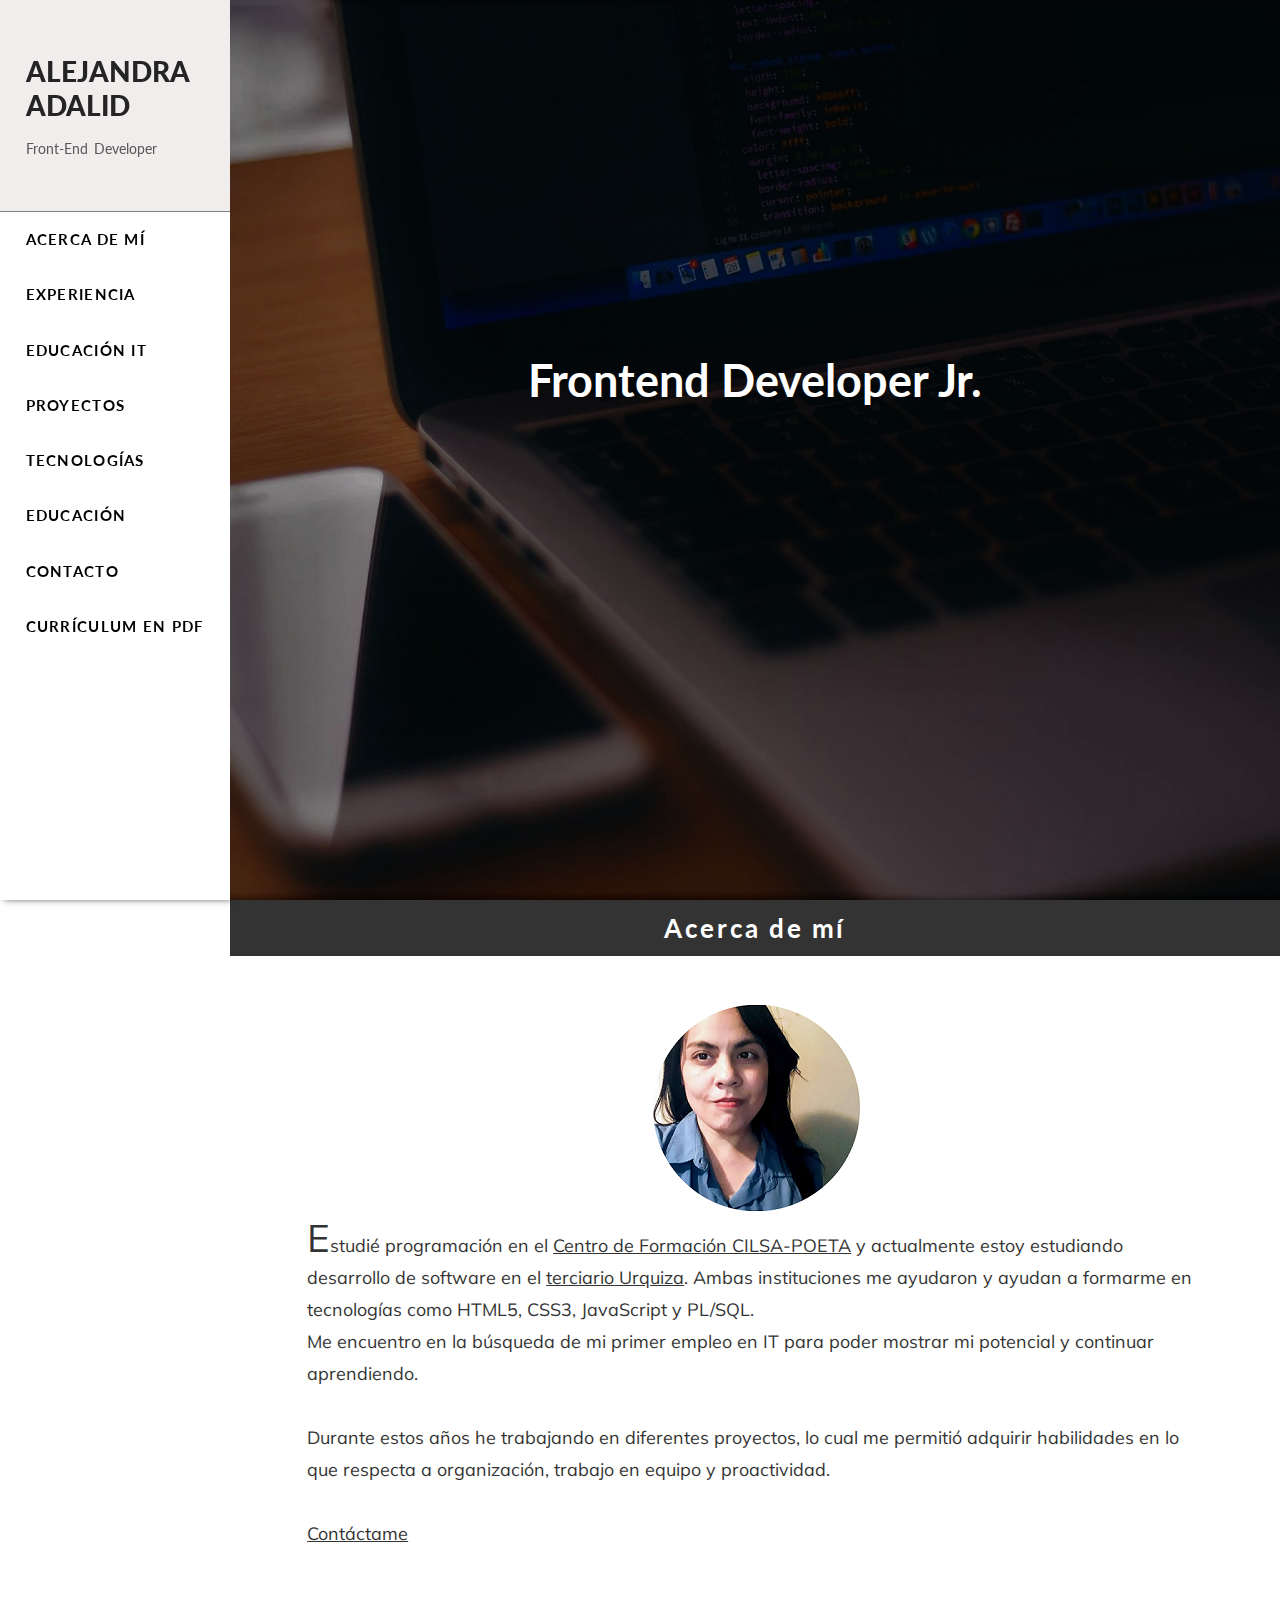
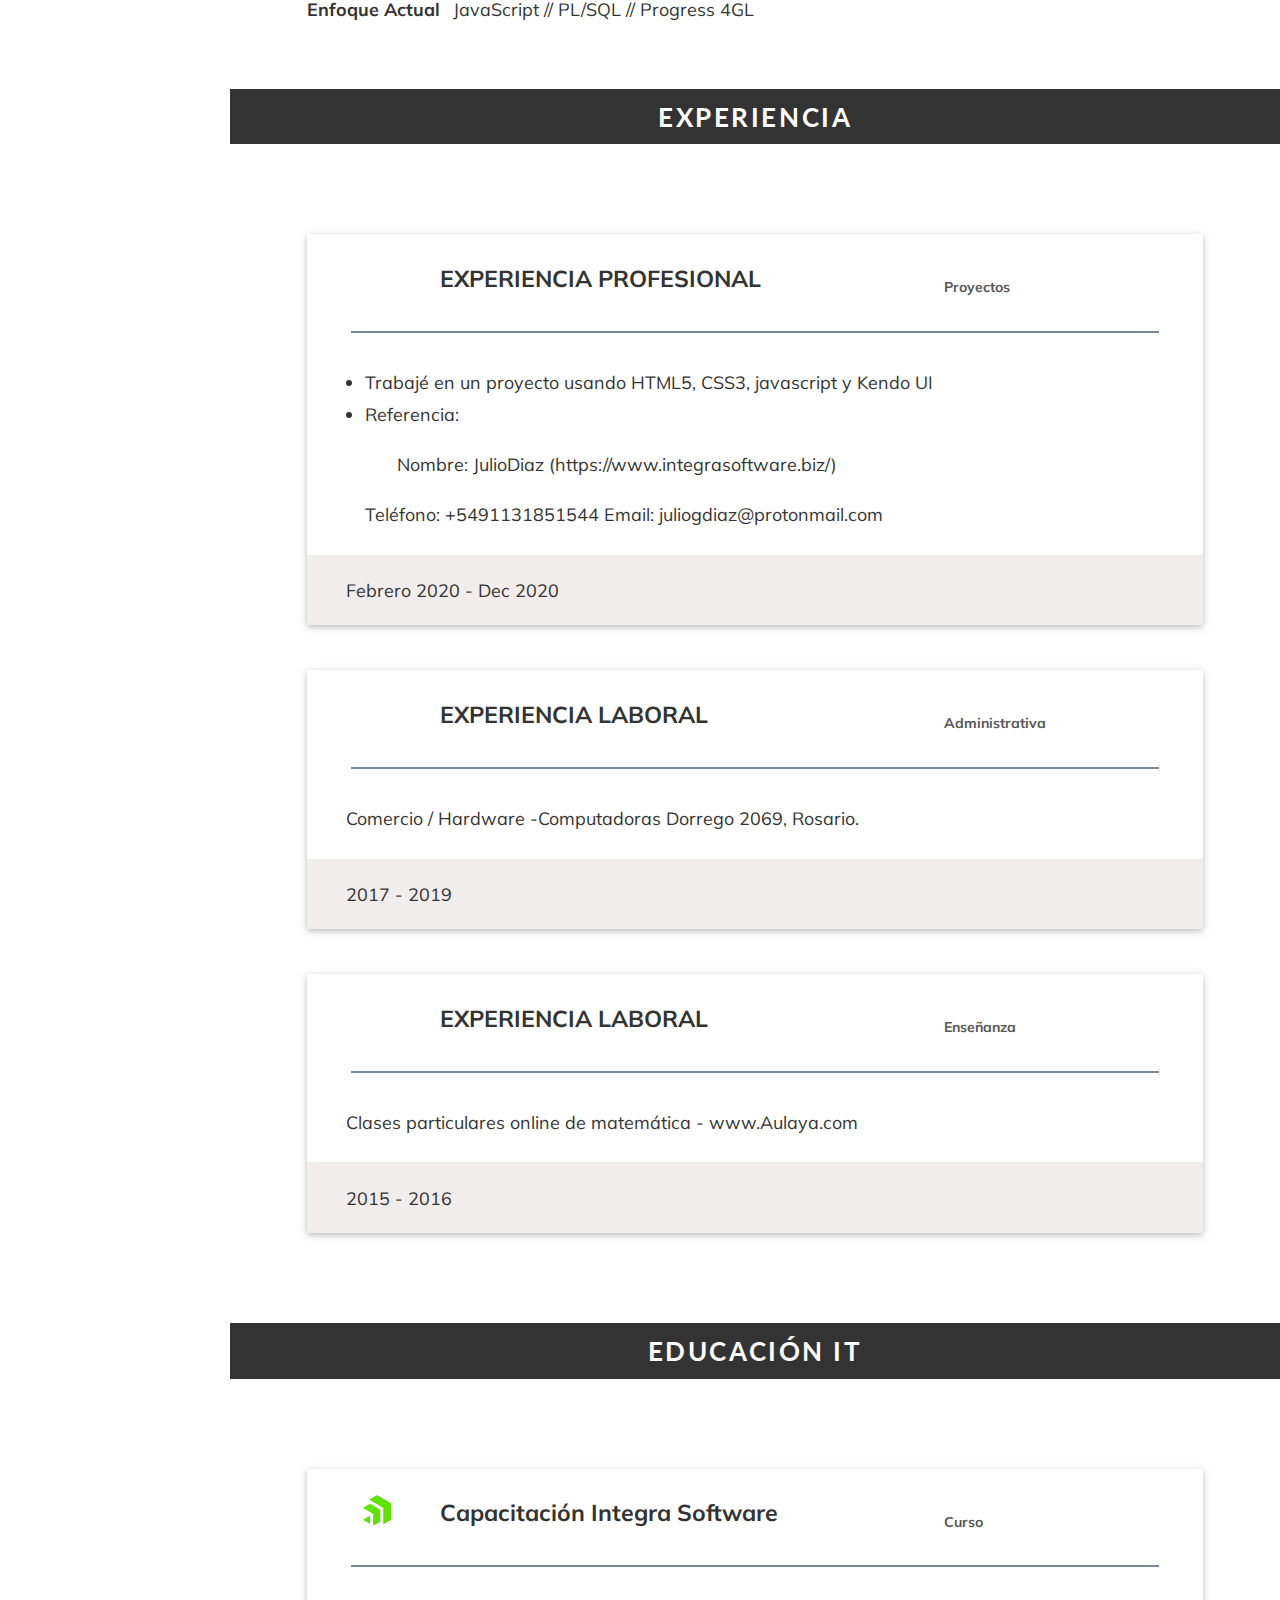
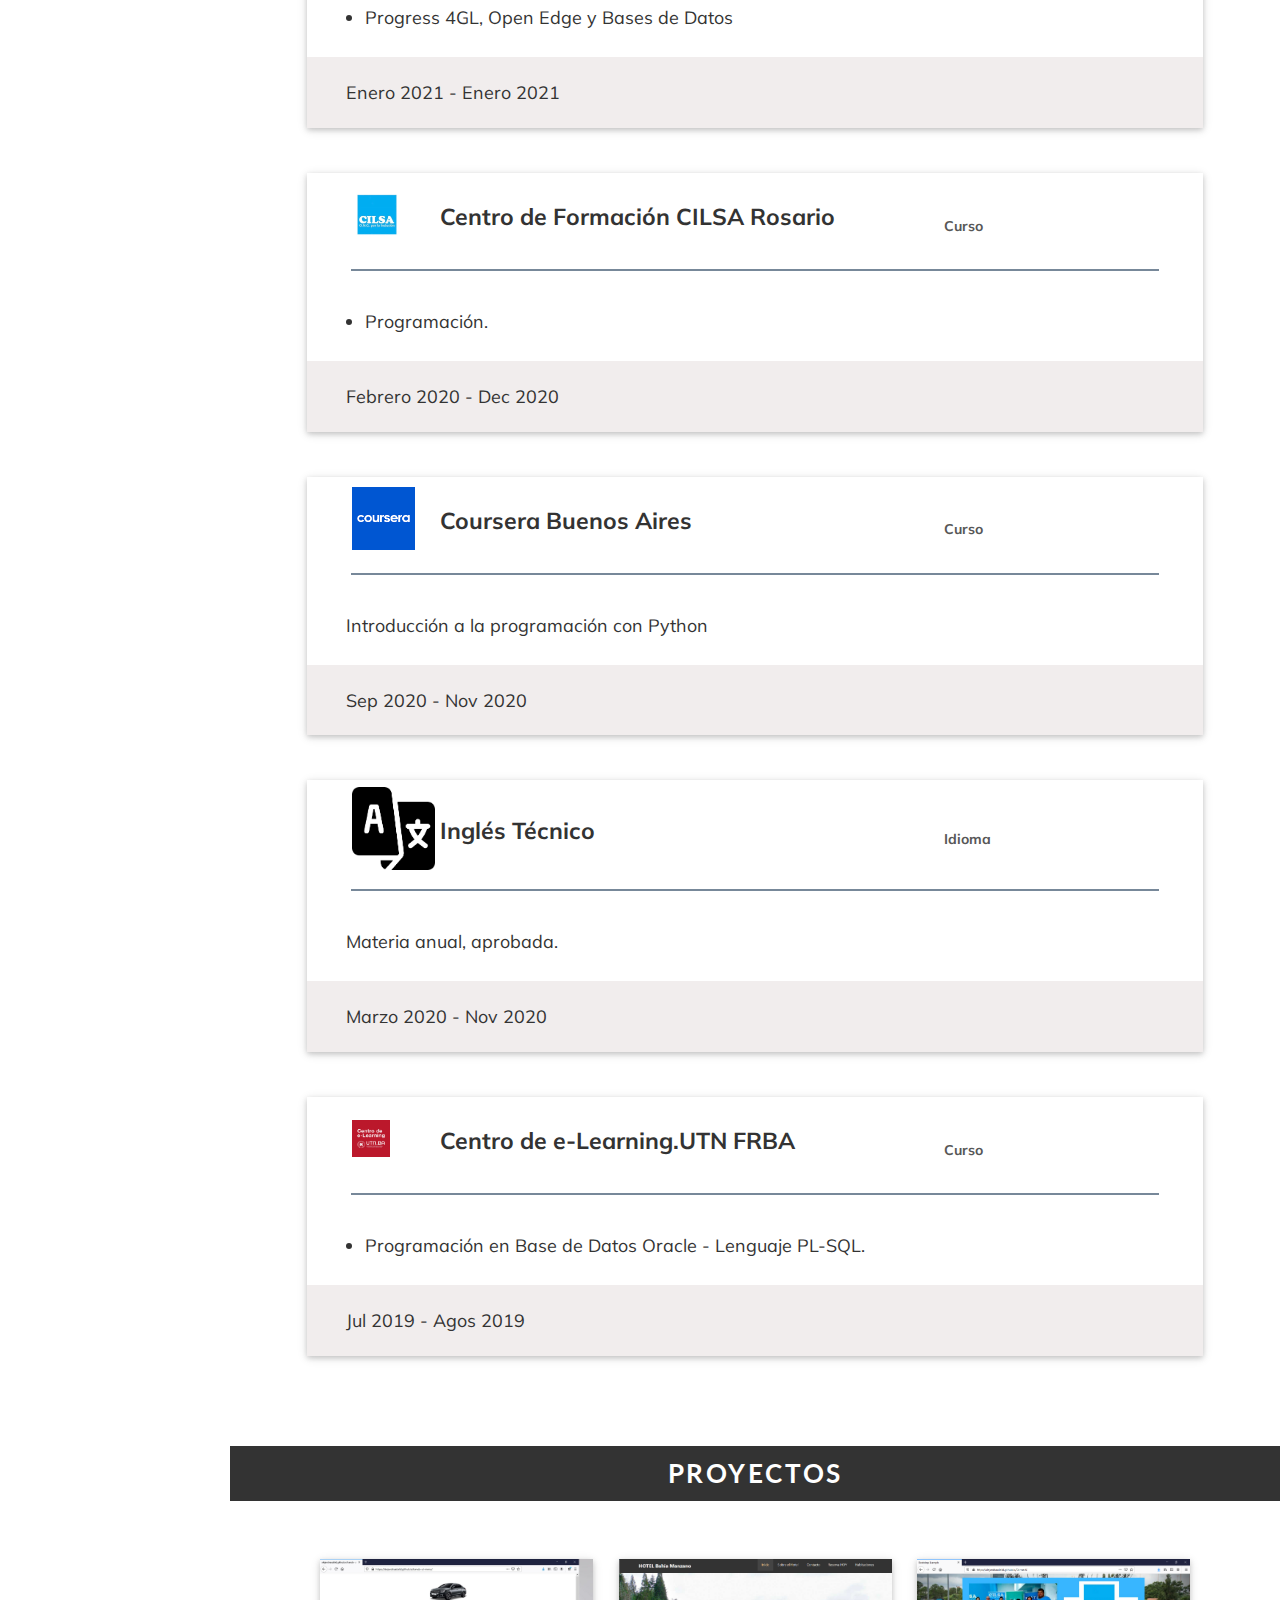
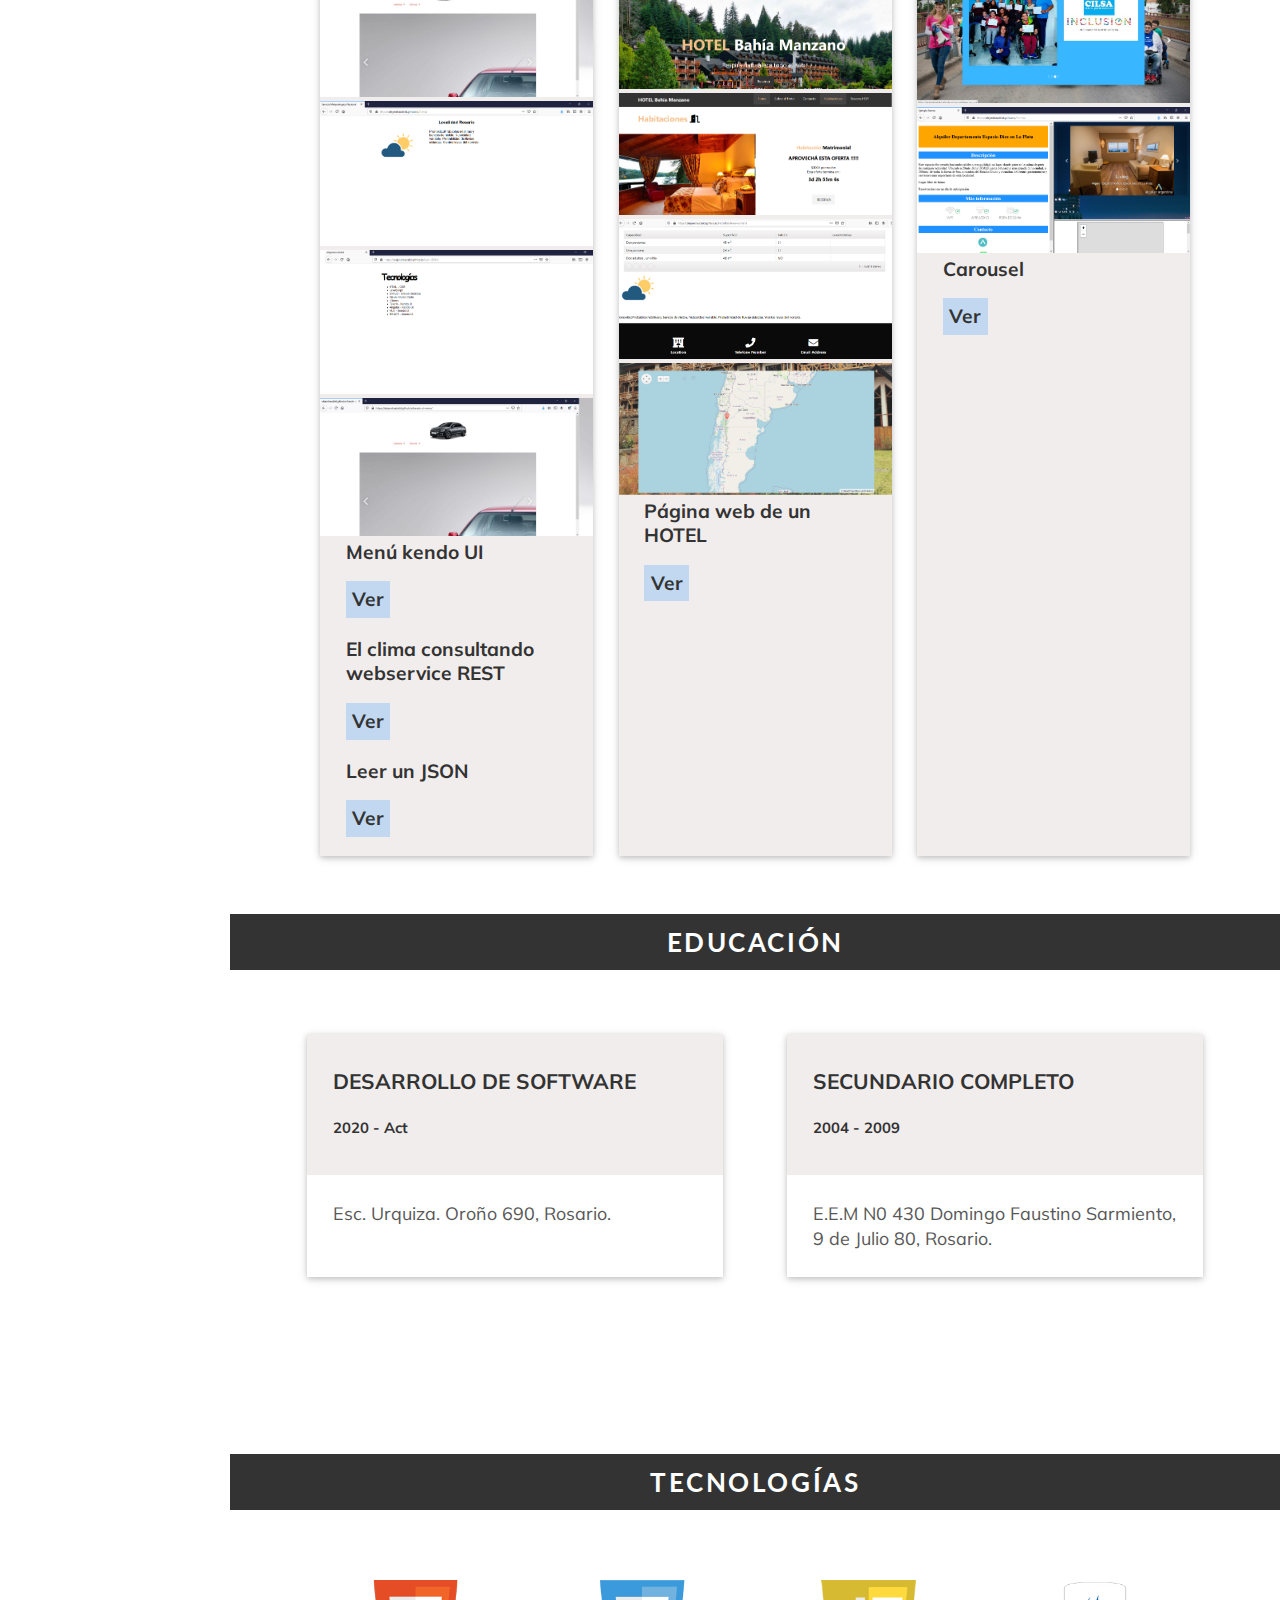
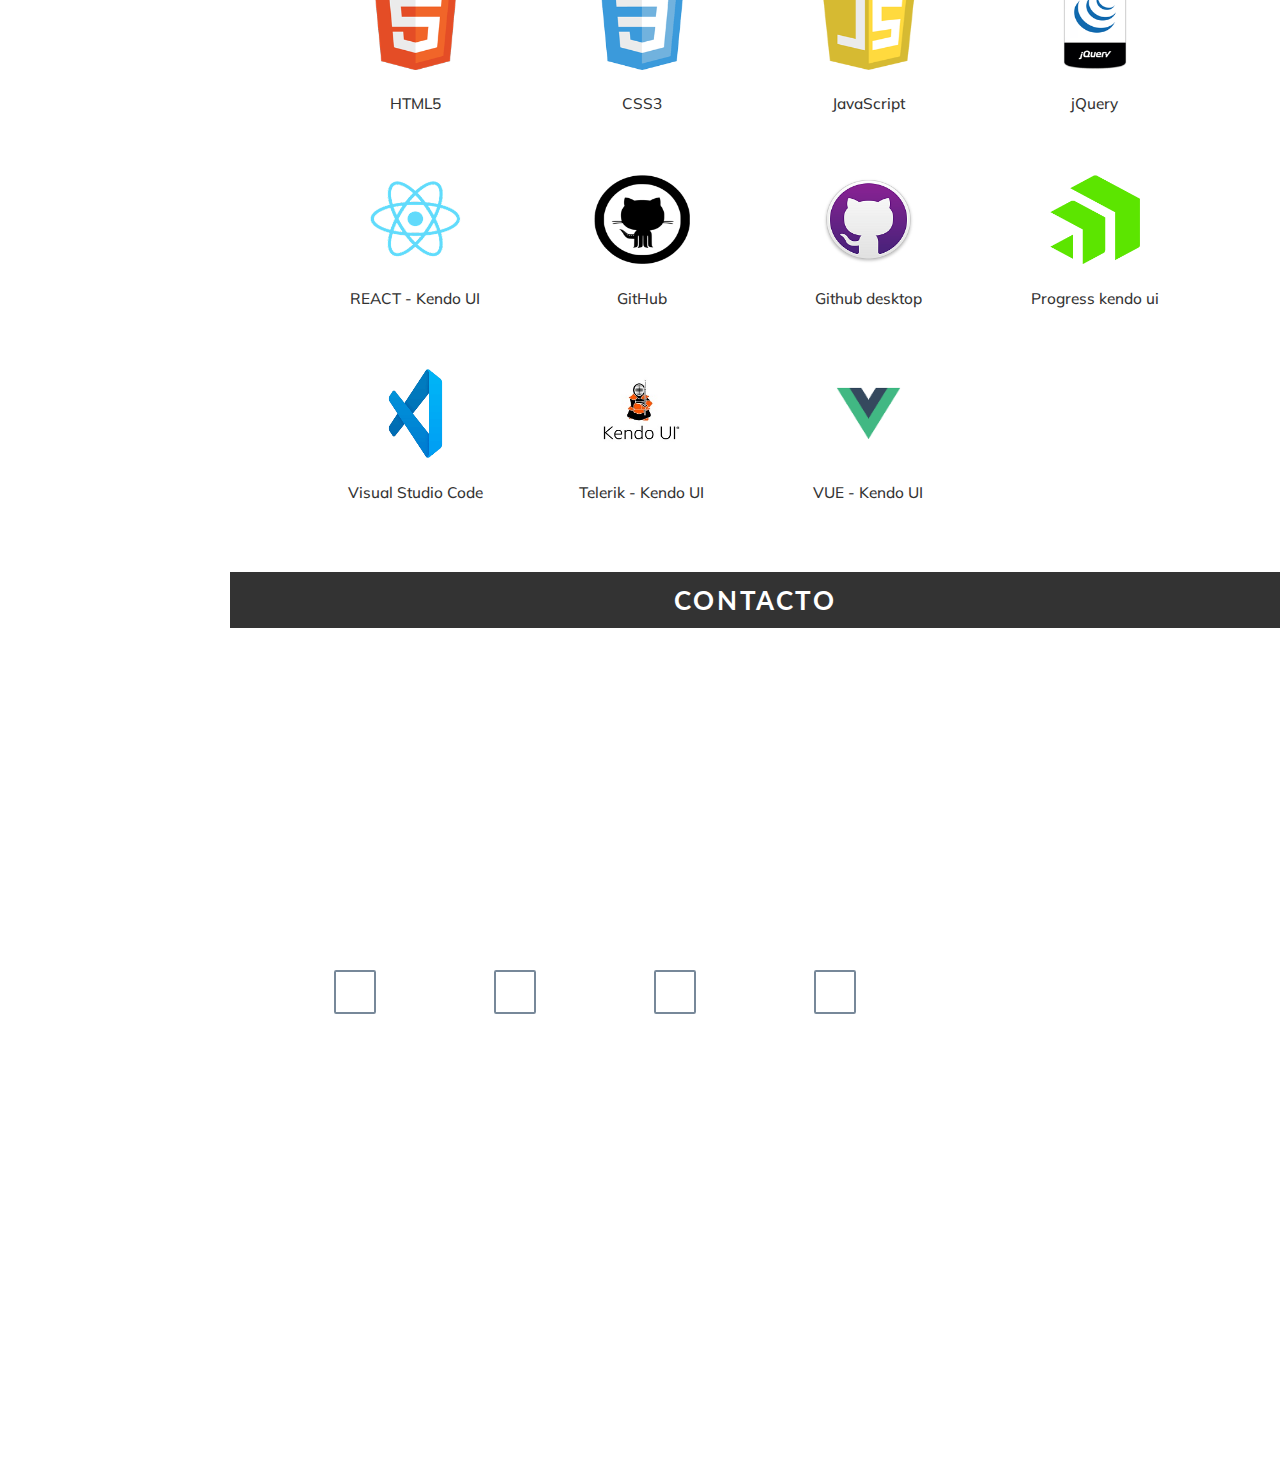
==== index.html @ 62b9878c "Update index.html" ====
<!DOCTYPE html>
<html lang="es">
  <head>
    <meta charset="UTF-8" />
    <meta name="viewport" content="width=device-width, initial-scale=1.0" />
    <meta http-equiv="X-UA-Compatible" content="ie=edge" />


    <title>Alejandra Adalid | frontendDeveloperJr</title>


    

    <link rel="icon" href="img/favicon.png" sizes="40x40" type="image/png">
    <!-- EXTERNAL CSS LINK  -->
    <link rel="stylesheet" href="css/3.css" />
    <!-- GOOGLE FONT LINKS -->
    <link
      href="https://fonts.googleapis.com/css?family=Lato:700&display=swap"
      rel="stylesheet"
    />
    <link
      href="https://fonts.googleapis.com/css?family=Muli:500&display=swap"
      rel="stylesheet"
    />
    <!-- FONTAWESOME LINK  -->
    <script src="https://kit.fontawesome.com/4a3b1f73a2.js" crossorigin="anonymous"></script>
    <!-- SLICK SLIDER LINK -->
    <!-- <script src="http://code.jquery.com/jquery-3.4.1.min.js" integrity="sha256-CSXorXvZcTkaix6Yvo6HppcZGetbYMGWSFlBw8HfCJo=" crossorigin="anonymous"></script> -->
    <script src="js/jQuery3.4.1.js"></script>
    <link rel="stylesheet" href="https://cdnjs.cloudflare.com/ajax/libs/slick-carousel/1.9.0/slick.min.css">
    <link rel="stylesheet" href="https://cdnjs.cloudflare.com/ajax/libs/slick-carousel/1.9.0/slick-theme.min.css">
    <script src="https://cdnjs.cloudflare.com/ajax/libs/slick-carousel/1.9.0/slick.min.js"></script>

    <style>
      .aboutMe {
        background-image: url("img/parallaxBg.jpeg");
        height: 100vh;
      }
    </style>




  </head>
  <body>
    <div class="wrapper">

      <!-- NAVIGATION STARTS (DESKTOP VIEW AFTER 768px) ------------------->
      <nav class="navBar">
        <div id="navMenu">
          <a href="#intro" class="logo">
            <span id="name"> Alejandra <br />Adalid</span>
            <span id="profession">Front-end Developer</span>
          </a>
          <a href="#about" class="navItems">Acerca de mí</a>
          <a href="#experience" class="navItems"> Experiencia </a>
          <a href="#experienceIT" class="navItems"> Educación IT</a>
          <a href="#projects" class="navItems"> Proyectos </a>
          <a href="#skills" class="navItems"> tecnologías </a>
          <a href="#education" class="navItems"> Educación </a>
          <a href="#contact" class="navItems"> Contacto </a>
          <a
            href="https://alejandraadalid.github.io/CV.Adalid/Alejandra Adalid 2021.pdf"
            target="_blank"
            class="navItems resumeHover"
          >
          Currículum en pdf
          </a>
        </div>
      </nav>
      <!-- NAVIGATION ENDS --------------------->

      <!-- NAVIGATION STARTS (DESKTOP VIEW BEFORE 768px) ------------------->
      <nav class="topHeading" id="logoHeading">

        <div class="mobileViewNavbar">

          <div id="toggleOpen"> &#9776; </div>
  
          <div class="mobileViewNavmenu">
            <a href="#intro" class="mobileViewLogo">
              <span id="myName">Alejandra Adalid </span>
              <span id="myProfession"> Front end Jr.</span>
            </a>
            
          </div>
        </div>

      </nav>
      <!-- NAVIGATION ENDS  ------------------->

      <!-- HIDDEN NAVIGATION ITEMS STARTS (MOBILE VIEW) -->
      <nav class="hiddenMenu" id="showHide">
        <!-- <div id="toggleClose"> &#10005; </div> -->
        <div id="toggleClose"></div>
        <div id="navMenu hiddenItems">
          <a href="#about" class="navItems about" id="navItems"> Acerca de mí</a>
          <a href="#experience" class="navItems experience" id="navItems"> Experiencia </a>
          <a href="#experienceIT" class="navItems experience" id="navItems"> Educación IT </a>
          <a href="#projects" class="navItems projects" id="navItems"> Proyectos </a>
          <a href="#skills" class="navItems skills" id="navItems"> tecnologías </a>
          <a href="#education" class="navItems education" id="navItems"> Educación </a>
         
          <a href="#contact" class="navItems contact" id="navItems"> Contacto </a>
          <a
            href="https://drive.google.com/file/d/12gLPJuBkOfsKONT7UhM579LFegraZ67/view"
            target="_blank"
            class="navItems resumeHover" id="navItems"
          >
            resume
          </a>
        </div>

      </nav>
      <!-- HIDDEN NAVIGATION ITEMS ENDS -->

      <!-- SECTION STARTS ------------------------------------------>

      <!-- INTRO SECTION STARTS -->
      <section class="section scrollspy" id="intro">
        <div class="introWrapper">
          <section class="aboutMe parallaxContainer">
            <h2>
              Frontend Developer Jr. <br />
            
            </h2>
          </section>
        </div>
      </section>
      <!-- INTRO SECTION ENDS -->

      <!-- ABOUT SECTION STARTS -->
      <section class="section scrollspy" id="about">
        <h1>Acerca de mí </h1>


   


        <div class="aboutSection commonProperty">
          <!-- <h3>Hello!</h3> -->

     
          <center>
        
            <img class="circular--square" src="https://alejandraadalid.github.io/CV.Adalid/images/Diseño sin título.png " />
          </center>
        

      
          <p id="hello">
            Estudié programación en el 
            <a href="https://www.cilsa.org/">Centro de Formación CILSA-POETA</a>
            y actualmente estoy estudiando desarrollo de software en el 
            <a href="https://www.terciariourquiza.edu.ar/" target="_blank"
              >  terciario Urquiza</a
            >. 
            Ambas instituciones me ayudaron y ayudan a formarme en tecnologías como HTML5, CSS3, JavaScript y PL/SQL.<br />
            Me encuentro en la búsqueda de mi primer empleo en IT para poder mostrar mi potencial y continuar aprendiendo</a
            >. <br /><br />
            Durante estos años he trabajando en diferentes proyectos, lo cual me permitió adquirir habilidades en lo que respecta a organización, trabajo en equipo y proactividad.   <br /><br />
          
            <a href="mailto:AdalidAlejandra@protonmail.com" id="contáctame">Contáctame</a>
          </p>
          <div class="currentFocus">
            <h4>Enfoque Actual </h4> <p>  JavaScript // PL/SQL // Progress 4GL </p>
          </div>

        </div>
      </section>
      <!-- ABOUT SECTION ENDS -->

      <!-- EXPERIENCE SECTION STARTS -->
      <section class="section scrollspy" id="experience">
        <h1>EXPERIENCIA</h1>
        <div class="commonProperty experienceSectoin">
          <!-- BOX-1 -->
          <div class="box box1">
            <div class="boxhead">
              <div class="boxLogo">
                <img
                  src=""
                  alt=""
                />
              </div>
              <h3>EXPERIENCIA PROFESIONAL</h3>
              <div class="position"><h4>Proyectos</h4></div>
            </div>
            <!-- <hr style="width: 90%; border: 0.7px solid black;" /> -->
            <hr>
            <div class="boxBody">
              <p>

                <ul>
                  <li> Trabajé en un proyecto usando HTML5, CSS3, javascript y Kendo UI</li>
              
                  <li>Referencia: </li>
               <p> Nombre: JulioDiaz (https://www.integrasoftware.biz/) </p>
             
               Teléfono: +5491131851544 
             Email:
               juliogdiaz@protonmail.com</p>
              
                </ul>
              </p>
            </div>
            <div class="boxFoot">
              <p>Febrero 2020 - Dec 2020</p>
            </div>
          </div>
          <!-- BOX-2  -->
          <div class="box box2">
            <div class="boxhead">
              <div class="boxLogo">
                <img
                  src=""
                  alt=""
                />
              </div>
    
              <h3>EXPERIENCIA LABORAL </h3>
              <div class="position"><h4>Administrativa</h4></div>
            </div>
            <!-- <hr style="width: 90%; border: 0.7px solid black;" /> -->
            <hr>
            <div class="boxBody">
              <p>
                Comercio / Hardware -Computadoras Dorrego 2069, Rosario.
              </p>
            </div>
            <div class="boxFoot">
              <p>2017 - 2019</p>
            </div>
          </div>
          <!-- BOX-3 -->
          <div class="box box3">
            <div class="boxhead">
              <div class="boxLogo">
                <img
                  src=""
                  alt=""
                />
              </div>
              <h3>EXPERIENCIA LABORAL </h3>
              <div class="position"><h4>Enseñanza</h4></div>
            </div>
            <!-- <hr style="width: 90%; border: 0.7px solid black;" /> -->
            <hr>
            <div class="boxBody">
              <p>
                Clases particulares online de matemática - www.Aulaya.com 
              </p>
            </div>
            <div class="boxFoot">
              <p>2015 - 2016</p>
            </div>
          </div>
        
        </div>
      </section>

      </section>
      <!-- EXPERIENCE SECTION ENDS -->



<!-- EXPERIENCE IT SECTION STARTS -->
<section class="section scrollspy" id="experienceIT">
  <h1>EDUCACIÓN IT</h1>
  <div class="commonProperty experienceSectoin">
 
    <!-- BOX-1a -->
 <div class="box box1">
  <div class="boxhead">
    <div class="boxLogo">
      <img
        src="progress2.png"
        alt=""
      />
    </div>
    <h3>Capacitación Integra Software</h3>
    <div class="position"><h4>Curso</h4></div>
  </div>
  <!-- <hr style="width: 90%; border: 0.7px solid black;" /> -->
  <hr>
  <div class="boxBody">
    <p>

      <ul>
        <li>Progress 4GL, Open Edge y Bases de Datos</li>
      </ul>
    </p>
  </div>
  <div class="boxFoot">
    <p>Enero 2021 - Enero 2021</p>
  </div>
</div>

    <!-- BOX-1 -->
    <div class="box box1">
      <div class="boxhead">
        <div class="boxLogo">
          <img
            src="img/CILSA.jpg"
            alt=""
          />
        </div>
        <h3>Centro de Formación CILSA Rosario</h3>
        <div class="position"><h4>Curso</h4></div>
      </div>
      <!-- <hr style="width: 90%; border: 0.7px solid black;" /> -->
      <hr>
      <div class="boxBody">
        <p>

          <ul>
        
            <li>Programación.</li>
            
          </ul>
        </p>
      </div>
      <div class="boxFoot">
        <p>Febrero 2020 - Dec 2020</p>
      </div>
    </div>
    <!-- BOX-2  -->
    <div class="box box2">
      <div class="boxhead">
        <div class="boxLogo">
          <img
            src="img/coursera.png"
            alt=""
          />
        </div>

        <h3>Coursera Buenos Aires </h3>
        <div class="position"><h4>Curso</h4></div>
      </div>
      <!-- <hr style="width: 90%; border: 0.7px solid black;" /> -->
      <hr>
      <div class="boxBody">
        <p>
          Introducción a la programación con Python
    
        </p>
      </div>
      <div class="boxFoot">
        <p>Sep 2020 - Nov 2020</p>
      </div>
    </div>
    <!-- BOX-3 -->
    <div class="box box3">
      <div class="boxhead">
        <div class="boxLogo">
          <img
            src="img/idioma.png"
            alt=""
          />
        </div>
        <h3> Inglés Técnico </h3>
        <div class="position"><h4>idioma</h4></div>
      </div>
      <!-- <hr style="width: 90%; border: 0.7px solid black;" /> -->
      <hr>
      <div class="boxBody">
        <p>
         Materia anual, aprobada.
        </p>
      </div>
      <div class="boxFoot">
        <p>Marzo 2020 - Nov 2020</p>
      </div>
    </div>
    <!-- BOX-4 -->
    <div class="box box4">
      <div class="boxhead">
        <div class="boxLogo">
          <img
            src="img/utnba.png"
            alt=""
          />
        </div>
        <h3>Centro de e-Learning.UTN FRBA  </h3>
        <div class="position"><h4>Curso</h4></div>
      </div>
      <!-- <hr style="width: 90%; border: 0.7px solid black;" /> -->
      <hr>
      <div class="boxBody">
        <p>
          <ul>
            <li>Programación en Base de Datos Oracle - Lenguaje PL-SQL.
          
          </ul>
        </p>
      </div>
      <div class="boxFoot">
        <p>Jul 2019 - Agos 2019</p>
      </div>
    </div>
  </div>
</section>

</section>
<!-- EXPERIENCE SECTION ENDS -->


      <!-- PROJECTS SECTION STARTS -->
<section class="section scrollspy" id="projects">
  <h1>PROYECTOS</h1>
  <div class="commonProperty projectsSection">
    <!-- PROJECT SLIDER - 1 -->
    <div class="box box1">
      <div class="imgGallary">
        <div class="image">
          <img src="img/4.jpg" alt="">
        </div>
        <div class="image">
          <img src="img/clima.png" alt="">
        </div>
        <div class="image">
          <img src="img/JSON.png" alt="">
        </div>
        <div class="image">
          <img src="img/4.jpg" alt="">
        </div>
      </div>
      <!-- <a href="https://github.com/lassiecoder/E-CommerceWebsite"> -->

        <h4>Menú kendo UI <br><br>
          <a href="https://github.com/AlejandraAdalid/Leer-JSON" id="contactMe">Ver</a> 
        </h4>
         <h4> El clima consultando webservice REST<br> <br>
          <a href="https://github.com/AlejandraAdalid/Clima" id="contactMe">Ver</a> 
        </h4>
        <h4>Leer un JSON <br><br>
          <a href="https://github.com/AlejandraAdalid/Leer-JSON" id="contactMe">Ver</a> 
        </h4>
       

      <!-- </a> -->
    </div>
    <!-- PROJECT SLIDER - 2 -->
    <div class="box box2">
      <div class="imgGallary">
        <div class="image">
          <img src="img/iniciohotel.png" alt="">
        </div>
        <div class="image">
          <img src="img/temporizador.png" alt="">
        </div>
        <div class="image">
          <img src="img/grid.png" alt="">
        </div>
        <div class="image">
          <img src="img/map.png" alt="">
        </div>
      </div>
      
        <h4>Página web de un HOTEL<br><br>
          <a href="https://github.com/AlejandraAdalid/HotelBah" id="contactMe"> Ver </a>
        </h4>

     

    </div>
     <!-- PROJECT SLIDER - 3 -->
     <div class="box box3">
      <div class="imgGallary">
        <div class="image">
          <img src="img/carousel.png" alt="">
        </div>
        <div class="image">
          <img src="img/frame.jpg" alt="">
        </div>
        <!-- <div class="image">
          <img src="img/vegan3.png" alt="">
        </div>
        <div class="image">
          <img src="img/vegan4.png" alt="">
        </div>
        <div class="image">
          <img src="img/vegan5.png" alt="">
        </div>
        <div class="image">
          <img src="img/vegan6.png" alt="">
        </div>
        <div class="image">
          <img src="img/vegan7.png" alt="">
        </div> -->
      </div>
      
        <h4>Carousel<br><br>
          <a href="https://codepen.io/lassiecoder/full/XWrXYbx" id="contactMe"> Ver </a>
        </h4>
      <!-- </a> -->
    </div>
  </div>
</section>
<!-- PROJECTS SECTION ENDS -->

      <!-- EDUCATION SECTION STARTS -->
      <section class="section scrollspy" id="education">
        <h1>EDUCACIÓN</h1>
        <div class="commonProperty educationSection">
          <!-- BOX-1 -->
          <div class="box box1">
            <div class="boxHead">
              <h3>DESARROLLO DE SOFTWARE</h3>
              <h5>2020 - Act</h5>
            </div>
            <p class="durationAndDegree">
              Esc. Urquiza. Oroño 690, Rosario.
            </p>
          </div>
          <!-- BOX-2 -->
          <div class="box box2">
            <div class="boxHead">
              <h3>SECUNDARIO COMPLETO</h3>
              <h5>2004 - 2009</h5>
            </div>
            <p class="durationAndDegree">
             E.E.M N0 430 Domingo Faustino Sarmiento, 9 de Julio 80, Rosario.
            </p>
          </div>
        </div>
      </section>
      <!-- EDUCATION SECTION ENDS -->



<!-- SKILLS SECTION STARTS -->
<section class="section scrollspy" id="skills">
  <h1>TECNOLOGÍAS</h1>
  <div class="commonProperty skillsSection">
    <div class="box box1">
      <img src="img/html5.png" alt="">
      <h4>HTML5</h4>
    </div>
    <div class="box box2">
      <img src="img/css3.png" alt="">
      <h4>CSS3</h4>
    </div>
    <!-- <div class="box box3">
      <img src="img/sass.png" alt="">
      <h4>SASS</h4>
    </div> -->
    <div class="box box4">
      <img src="img/javascript.png" alt="">
      <h4>JavaScript</h4>
    </div>
    <div class="box box5">
      <img src="img/jquery.png" alt="">
      <h4>jQuery</h4>
    </div>
    <div class="box box6">
      <img src="img/react.png" alt="">
      <h4>REACT - Kendo UI</h4>
    </div>
    <div class="box box7">
      <img src="img/github.png" alt="">
      <h4>GitHub</h4>
    </div>
    <div class="box box8">
      <img src="img/Github desktop.png" alt="">
      <h4>Github desktop</h4>
    </div>
    <div class="box box8">
      <img src="img/progress.png" alt="">
      <h4>Progress kendo ui </h4>
    </div>

    <div class="box box8">
      <img src="img/vsc.png" alt="">
      <h4>Visual Studio Code</h4>
    </div>
    <div class="box box8">
      <img src="img/kendoui.jpg" alt="">
      <h4>Telerik - Kendo UI</h4>
    </div>
    <div class="box box8">
      <img src="img/VUE.png" alt="">
      <h4>VUE - Kendo UI</h4>
    </div>


  </div>
</section>
<!-- SKILLS SECTION ENDS -->




      <!-- CONTACT SECTION STARTS -->
      <section class="section scrollspy" id="contact">
        <h1>CONTACTO</h1>
        
     

        <div class="commonProperty contactSection">
          <div class="box box1">
            <a href="tel:3413501908" target="_blank">
              <i class="fab fas fa-mobile-alt"></i>
            </a>
          </div>
          
          <div class="box box3">
            <a href="https://www.linkedin.com/in/alejandraadalid/" target="_blank">
            <i class="fab fa-linkedin-in"></i>
          </a>
          </div>
          <div class="box box4">
            <a href="mailto:AdalidAlejandra@protonmail.com" target="_blank">
            <i class="fas fa-envelope"></i>
          </a>
          </div>
          <div class="box box5">
            <a href="https://github.com/AlejandraAdalid" target="_blank">
            <i class="fab fa-github-alt"></i>
          </a>
          </div>
          
        </div>

        </section>


      <!-- CONTACT SECTION ENDS -->

      <!-- SECTION ENDS ---------------------------------------------->
    </div>

    <!-- JS LINKS -->
    <script src="js/script.js"></script>
    <script src="js/jQuery.js"></script>
    <script src="js/simple-scrollspy.min.js"></script>
    

    <!-- <script>
      window.addEventListener("hashchange", function () {
        window.scrollByPages(1);
      });
    </script> -->

  </body>
</html>
---- css/3.css ----
html {
  scroll-behavior: smooth;
}

body {
  margin: 0;
}

h1 {
  margin-top: 0;
}

.commonProperty {
  font-family: "Muli", sans-serif;
  color: rgb(51, 51, 51);
  width: 70vw;
  font-size: 1.2vw;
  margin: 0;
  padding: 5vh;
}

/* NAV & SECTION ======= */
/* ========================================== */
/* ================================================================= */
.navBar {
  display: block;
  width: 18vw;
  height: 100vh;
  position: fixed;
  box-shadow: 3px 0px 7px -1px rgba(0, 0, 0, 0.75);
  background-color: white;
}

.mobileViewNavbar,
.hiddenMenu {
  display: none;
}

.section {
  /* width: 80.8vw; */
  width: 82vw;
  padding-left: 18vw;
  min-height: 60vh;
}

/* NAVIGATION CSS============== */
/* ========================================== */
/* ============================================================ */

/* DESKTOP VIEW ========== */
/* ==================================== */
.section {
  font-size: 50px;
  color: rgb(235, 235, 235);
}

.navItems,
.logo {
  color: black;
  display: block;
  text-decoration: none;
  text-transform: uppercase;
  transition: all 0.5s;
  font-family: "Lato", sans-serif;
}

.logo {
  padding: 6vh 0;
  padding-left: 2vw;
  border-bottom: 0.5px solid rgb(128, 128, 128);
  background-color: rgb(241, 237, 237);
}

.navItems {
  font-size: 1.2vw;
  font-weight: 700;
  padding: 2vh 0;
  padding-left: 2vw;
  letter-spacing: 0.1vw;
  margin: 0 0 0.1vw 0;
}

.navItems:hover,
.resumeHover:hover {
  background-color: lightslategray;
  color: white;
  padding-left: 2.5vw;
  border-left: 1vw solid rgb(51, 51, 51);
}

.navItems.active {
  background-color: lightslategray;
  color: white;
  padding-left: 2.5vw;
  border-left: 1vw solid rgb(51, 51, 51);
}

#name {
  font-size: 2.2vw;
  font-weight: 900;
  color: rgb(36, 36, 36);
}

#profession,
.position {
  display: block;
  margin-top: 2vh;
  font-size: 1.1vw;
  /* font-weight: 600; */
  word-spacing: 0.2vw;
  color: rgb(87, 87, 87);
  text-transform: capitalize;
}

/* INTRO SECTION CSS============== */
/* ========================================== */
/* ============================================================ */

.section h1 {
  margin: 0;
  background-color: rgb(51, 51, 51);
  padding: 1vw;
  font-size: 2vw;
  color: white;
  letter-spacing: 0.2vw;
  font-family: "Lato", sans-serif;
  text-align: center;
}

.myImage {
  background-color: #fff;
  color: rgb(77, 77, 77);
}



.parallaxContainer {
  position: relative;
  /* opacity: 0.70; */
  background-position: center;
  background-size: cover;
  background-repeat: no-repeat;
  /* fixed = parallax
    scroll = normal */
  background-attachment: fixed;
}

.aboutMe h2,
.aboutMe p {
  color: white;
  margin: auto;
  text-align: center;
}

.aboutMe h2 {
  font-family: "Lato", sans-serif;
  font-size: 3.5vw;
  padding-top: 38vh;
  line-height: 6vw;
}

/* .aboutMe p {
  line-height: 4vh;
  font-size: 1.2vw;
  letter-spacing: 0.1vw;
  word-spacing: 2px;
  font-family: "Muli", sans-serif;
} */

/* ABOUT SECTION CSS============== */
/* ========================================== */
/* ============================================================ */

.aboutSection {
  margin: auto;
  /* background-color: lightpink; */
  /* color: rgb(51, 51, 51); */
}

.aboutSection p {
  /* font-size: 1.3vw; */
  margin: 0;
  /* padding: 5vh; */
  line-height: 2.5vw;
}

.aboutSection #hello::first-letter {
  font-size: 3vw;
}

#hello a {
  text-decoration: none;
  color: rgb(51, 51, 51);
  text-decoration: underline;
}

#hello a:hover {
  color: lightslategray;
}

#contactMe {
  padding: 0.5vw;
  background-color: rgb(193, 216, 240);
  text-decoration: none !important;
  transition: all 0.5s;
}

#contactMe:hover {
  color: white !important;
  background-color: lightslategray;
}

.currentFocus {
  margin: 0;
  display: flex;
  align-items: center;
  padding: 2vw 0 0 0;
}

.currentFocus h4 {
  margin-right: 1vw;
}

/* EXPERIENCE SECTION CSS============== */
/* ========================================== */
/* ============================================================ */

.experienceSectoin {
  margin: auto;
}

.experienceSectoin .box {
  box-shadow: 0 2px 5px 0 rgba(0, 0, 0, 0.16), 0 2px 10px 0 rgba(0, 0, 0, 0.12);
  margin: 5vh 0;
}
.experienceSectoin .box > div {
  padding: 0.5vw;
}

.experienceSectoin .boxhead {
  display: grid;
  grid-template-columns: 0.5fr 2fr 1fr;
  align-items: center;
}

.experienceSectoin .boxhead h3 {
  font-size: 1.8vw;
  /* text-decoration: none;
  color: rgb(51, 51, 51); */
}

.experienceSectoin .boxLogo img {
  /* width: 50%; */
  padding-left: 3vw;
}

.experienceSectoin .boxBody {
  line-height: 2.5vw;
}

.experienceSectoin .boxBody ul {
  padding: 0 4vw;
}

.experienceSectoin .boxFoot {
  background-color: rgb(241, 237, 237);
}

.boxBody p,
.boxFoot p {
  padding: 0 2.5vw;
}

hr {
  width: 90%;
  border: 0.05vw solid lightslategray;
}

.experienceSectoin .box1 img {
  width: 40%;
}

.experienceSectoin .box2 img {
  width: 50%;
}

.experienceSectoin .box3 img {
  width: 66%;
}

.experienceSectoin .box4 img {
  width: 30%;
}

/* SKILLS SECTION CSS============== */
/* ========================================== */
/* ============================================================ */

.skillsSection {
  /* background-color: yellow; */
  margin: auto;
  display: grid;
  grid-template-columns: repeat(4, 1fr);
  grid-gap: 10px;
}

.skillsSection .box {
  /* background-color: aqua; */
  text-align: center;
  padding: 2vw 1vw;
}

.skillsSection .box img {
  width: 50%;
  height: 7vw;
}

.skillsSection .box h4 {
  margin-bottom: 0;
  font-weight: 500;
  font-size: 1.2vw;
}

/* EDUCATION SECTION CSS============== */
/* ========================================== */
/* ============================================================ */

.educationSection {
  margin: auto;
  display: grid;
  grid-template-columns: repeat(2, 1fr);
  grid-gap: 5vw;
  padding: 5vw 0;
}

.educationSection .box {
  box-shadow: 0 2px 5px 0 rgba(0, 0, 0, 0.16), 0 2px 10px 0 rgba(0, 0, 0, 0.12);
  margin: 0;
}

.educationSection .box .boxHead {
  background-color: rgb(241, 237, 237);
  padding: 1vw 2vw;
}

.educationSection .durationAndDegree {
  margin: 0;
  padding: 2vw;
  line-height: 2vw;
  color: rgb(87, 87, 87);
}

/* CONTACT SECTION CSS============== */
/* ========================================== */
/* ============================================================ */

.contactSection {
  margin: auto;
  display: grid;
  grid-template-columns: repeat(6, 1fr);
  grid-gap: 5vw;
  padding-top: 38vh;
}

#contact {
  min-height: 100vh;
}

.contactSection .box {
  margin: auto;
  border: 0.2vw solid lightslategray;
  border-radius: 5%;
  text-align: center;
  transition: all 0.5s;
}

.contactSection .box i {
  font-size: 2.5vw;
  padding: 1.5vw;
  color: rgb(51, 51, 51);
  transition: all 0.5s;
}

.contactSection .box:hover {
  border: 0.2vw solid rgb(51, 51, 51);
}
.contactSection .box i:hover {
  color: lightslategray;
}

/* PROJECTS SECTION CSS============== */
/* ========================================== */
/* ============================================================ */

.projectsSection {
  margin: auto;
  /* background-color: aqua; */
  display: flex;
  flex-direction: row;
  justify-content: space-around;
}
.projectsSection .box {
  width: 31%;
  box-shadow: 0 2px 5px 0 rgba(0, 0, 0, 0.16), 0 2px 10px 0 rgba(0, 0, 0, 0.12);
  /* padding: 0.1vw; */
  margin: 1vw;
  display: inline-block;
  background-color: rgb(241, 237, 237);
}

.projectsSection .box img {
  width: 100%;
}

.projectsSection .box h4 {
  font-size: 1.5vw;
}

.projectsSection .box h4,
.projectsSection .box p {
  /* padding: 1vw 2vw; */
  padding: 0 2vw 2vw 2vw;
  margin: 0;
}

.projectsSection .box a {
  text-decoration: none;
  color: rgb(51, 51, 51);
}
.projectsSection .box a:hover {
  background-color: rgb(51, 51, 51);
  color: white;
}

/* MEDIA QUERIES ============== */
/* ========================================== */
/* ============================================================ */
/* ==================================================== */
/* ========================================== */
/* ============================================================ */

@media (max-width: 1370px) {
  /* .section {
    width: 80.7vw;
  } */
  .commonProperty {
    font-size: 1.4vw;
  }
}
@media (max-width: 1262px) {
  /* .section {
    width: 80.6vw;
    min-height: 60vh;
  } */
}
@media (max-width: 1172px) {
  /* .section {
    width: 80.5vw;
  } */
  .commonProperty {
    font-size: 1.5vw;
  }
}
@media (max-width: 1094px) {
  /* .section {
    width: 80.3vw;
  } */
  .commonProperty {
    font-size: 1.6vw;
  }
}
@media (max-width: 965px) {
  /* .section {
    width: 80.1vw;
    min-height: 40vh;
  } */
}
@media (max-width: 863px) {
  /* .section {
    width: 80vw;
  } */
}
@media (max-width: 822px) {
  /* .section {
    width: 79.9vw;
  } */
}
@media (max-width: 783px) {
  /* .section {
    width: 79.7vw;
  } */
}

@media (max-width: 965px) {
  .projectsSection {
    flex-wrap: wrap;
  }

  .projectsSection .box {
    width: 45%;
  }
}

/* ----------------- MOBILE VIEW---------------- */
/* ========================================================= */

@media (max-width: 769px) {

  .scrollspy h1 {
    top: -100px !important;
  }

  .section {
    width: 100vw;
    padding-left: 0;
  }
  .section h1 {
    font-size: 4vw;
  }

  .commonProperty {
    font-size: 2.1vw;
    word-spacing: 0.1vw;
  }

  /* ABOUT SECTION CSS============== */

  .aboutSection p {
    line-height: 3.5vw;
  }
  .aboutMe h2 {
    font-size: 5.5vw;
    line-height: 9vw;
  }
  .aboutSection #hello::first-letter {
    font-size: 7vw;
  }

  /* SKILLS SECTION CSS============== */

  .skillsSection {
    grid-template-columns: repeat(2, 1fr);
  }
  .skillsSection .box {
    padding: 2vw 7vw;
  }
  .skillsSection .box img {
    height: 10vw;
  }
  .skillsSection .box h4 {
    font-size: 1.8vw;
    font-weight: 600;
  }

  /* EDUCATION SECTION CSS============== */

  .educationSection {
    grid-template-columns: 1fr;
  }
  .educationSection .durationAndDegree {
    line-height: 3.5vw;
  }

  /* EXPERIENCE SECTION CSS============== */

  .experienceSectoin .boxBody ul li {
    line-height: 3.5vw;
  }
  .boxBody p,
  .boxFoot p {
    line-height: 3.5vw;
  }
  .experienceSectoin .box1 img {
    width: 50%;
  }

  .experienceSectoin .box2 img {
    width: 56%;
  }

  .experienceSectoin .box3 img {
    width: 80%;
  }

  .experienceSectoin .box4 img {
    width: 38%;
  }

  .experienceSectoin .boxhead h3 {
    font-size: 2.1vw;
    margin-left: 4vw;
  }
  .experienceSectoin .boxLogo img {
    padding-top: 1vw;
  }
  .experienceSectoin .boxhead {
    grid-template-columns: 0.5fr 1.5fr 1fr;
  }
  .position {
    margin-top: 0;
    font-size: 1.4vw;
    text-align: center;
  }

  hr {
    border: 0.08vw solid lightslategray;
  }

  /* CONTACT SECTION CSS============== */

  .contactSection {
    grid-template-columns: repeat(3, 1fr);
    grid-gap: 5vw;
    grid-row-gap: 8vw;
    padding-top: 34vh;
  }
  .contactSection .box i {
    font-size: 5vw;
  }

  /* PROJECTS SECTION CSS============== */

  .projectsSection .box {
    width: 90%;
    margin: 3vw 0;
  }
  .projectsSection .box h4 {
    font-size: 2.2vw;
    text-align: center;
    padding: 2vw;
  }
  /* .projectsSection .box h4 a {
    font-size: ;
  } */
}

@media (max-width: 684px) {
  /* PROJECTS SECTION CSS============== */

  .projectsSection .box {
    width: 100%;
  }
}

@media (max-width: 426px) {
  .commonProperty {
    font-size: 3vw;
    width: 84vw;
    padding: 5vh 0;
  }
  .section h1 {
    font-size: 5.2vw;
    padding: 2vw;
  }

  /* ABOUT SECTION CSS============== */

  .aboutMe h2 {
    font-size: 6vw;
    line-height: 10vw;
  }
  .aboutSection p {
    line-height: 5vw;
  }

  /* EXPERIENCE SECTION CSS============== */

  .experienceSectoin .boxBody ul li {
    line-height: 5vw;
  }
  .boxBody p {
    line-height: 5vw;
  }
  .experienceSectoin .box > div {
    padding: 2.5vw;
  }
  .experienceSectoin .boxBody ul {
    padding: 0 8vw;
  }
  .experienceSectoin .boxhead h3 {
    font-size: 3.1vw;
  }
  .position {
    font-size: 2.4vw;
  }
  hr {
    border: 0.1vw solid lightslategray;
  }
  .experienceSectoin .box {
    margin: 3vh 0;
  }

  /* PROJECT SECTION CSS============== */

  .projectsSection .box h4 {
    font-size: 3vw;
    padding: 4vw;
  }

  /* PROJECT SECTION CSS============== */

  .skillsSection .box {
    padding: 7vw 10vw;
  }
  .skillsSection .box img {
    width: 70%;
    height: 14vw;
  }
  /* .skillsSection .box {
    padding: 6vw 6vw;
  } */
  .skillsSection .box h4 {
    font-size: 3vw;
  }

  /* EDUCATION SECTION CSS============== */
  .educationSection {
    padding: 12vw 0;
  }
  .educationSection .box .boxHead {
    padding: 1vw 4vw;
  }
  .educationSection .durationAndDegree {
    padding: 4vw;
  }
  .educationSection .durationAndDegree {
    line-height: 5vw;
  }

  /* CONTACT SECTION CSS============== */
  .contactSection {
    grid-template-columns: repeat(2, 1fr);
    grid-gap: 0vw;
    grid-row-gap: 14vw;
    padding-top: 24vh;
  }
  .contactSection .box {
    border: 0.4vw solid lightslategray;
  }
  .contactSection .box i {
    padding: 2.5vw;
  }
  .contactSection .box i {
    font-size: 10vw;
  }
}

@media (max-width: 376px) {
  .commonProperty {
    font-size: 3.55vw;
  }

  .aboutSection p,
  .experienceSectoin .boxBody ul li,
  .boxBody p {
    line-height: 7vw;
  }

  .skillsSection .box img {
    width: 64%;
    height: 18vw;
  }

  .skillsSection .box {
    padding: 7vw 6vw;
}

  .projectsSection .box h4 {
    font-size: 4vw;
  }
}

@media (max-width: 320px) {
  .commonProperty {
    font-size: 4.1vw;
  }

  .experienceSectoin .box1 img {
    width: 80%;
  }

  .experienceSectoin .box2 img {
    width: 85%;
  }

  .experienceSectoin .box3 img {
    width: 100%;
  }

  .experienceSectoin .box4 img {
    width: 71%;
  }
  .experienceSectoin .boxhead h3 {
    font-size: 4.1vw;
  }
  .position {
    font-size: 3vw;
  }
}

@media (max-width: 769px) {
  .navBar {
    display: none;
  }

  .topHeading {
    position: fixed;
    width: 100vw;
    background-color: rgb(241, 237, 237);
    box-shadow: 0px 2px 11px -2px rgba(0, 0, 0, 0.75);
    z-index: 1;
  }

  .mobileViewNavbar {
    display: grid;
    /* grid-template-columns: 6% 90%; */
    grid-template-columns: 28% 46%;
  }

  .mobileViewNavbar a {
    text-align: center;
    text-decoration: none;
  }

  .mobileViewNavmenu {
    padding: 1vw;
  }

  .mobileViewNavmenu span {
    display: block;
    font-family: "Lato", sans-serif;
  }
  .mobileViewNavmenu #myName {
    color: rgb(36, 36, 36);
    font-size: 4vw;
    font-weight: 900;
  }
  .mobileViewNavmenu #myProfession {
    color: rgb(87, 87, 87);
    font-size: 2.5vw;
  }
  .mobileViewNavbar #toggleOpen {
    font-size: 4vw;
    /* padding: 2vw 3vw; */
    padding: 2vw 7vw;
    cursor: pointer;
  }
  .hiddenMenu {
    width: 20vw;
    z-index: 1;
    position: fixed;
    height: 100vh;
    background-color: rgb(241, 237, 237);
    box-shadow: 0px 2px 11px -2px rgba(0, 0, 0, 0.75);
  }
  #showHide {
    display: none;
  }
  .hiddenMenu #toggleClose {
    text-align: end;
    /* padding: 3vw; */
    padding: 7vw;
    font-size: 3vw;
    cursor: pointer;
  }
  .hiddenMenu #navItems {
    font-size: 1.8vw;
    font-weight: 700;
    padding: 3.2vw;
    padding-left: 4vw;
    letter-spacing: 0.1vw;
    margin: 0 0 0.1vw 0;
  }
}

@media (max-width: 426px) {
  .topHeading {
    padding: 2vw 0;
  }
  .mobileViewNavbar {
    grid-template-columns: 15% 70%;
  }
  .mobileViewNavbar #toggleOpen {
    font-size: 5vw;
    padding: 1vw 8vw;
  }
  .hiddenMenu {
    width: 25vw;
  }
  .hiddenMenu #toggleClose {
    font-size: 6vw;
    font-weight: 500;
  }
  .hiddenMenu #navItems {
    font-size: 2.3vw;
  }
}










@media (max-width: 321px) {
  .hiddenMenu #toggleClose {
    padding: 4vw;
    font-size: 4vw;
  }
  .hiddenMenu #navItems {
    padding-left: 2vw;
    font-size: 3vw;
  }
  .mobileViewNavmenu #myName {
    font-size: 5vw;
  }
  .mobileViewNavmenu #myProfession {
    font-size: 3.5vw;
  }
  .mobileViewNavbar #toggleOpen {
    padding: 2vw 8vw;
  }
  .hiddenMenu #toggleClose {
    padding: 5.6vw;
  }
}
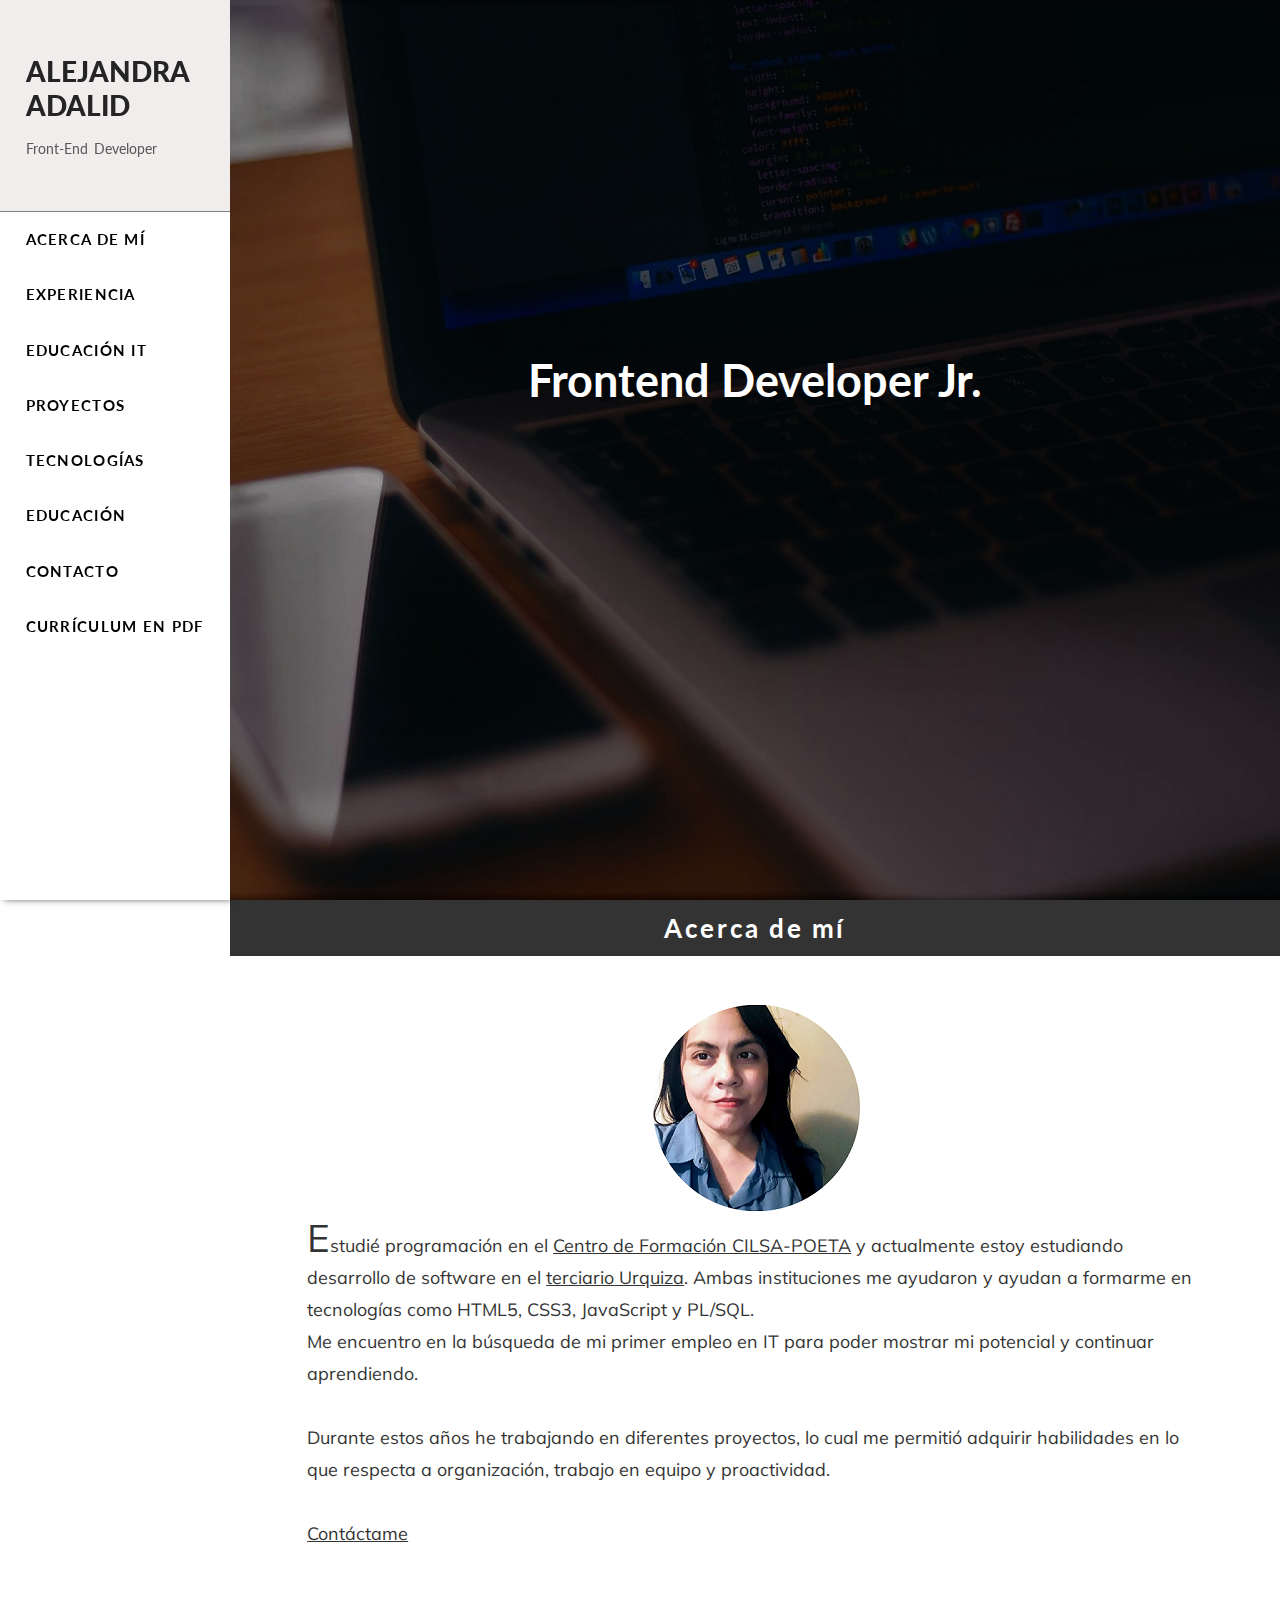
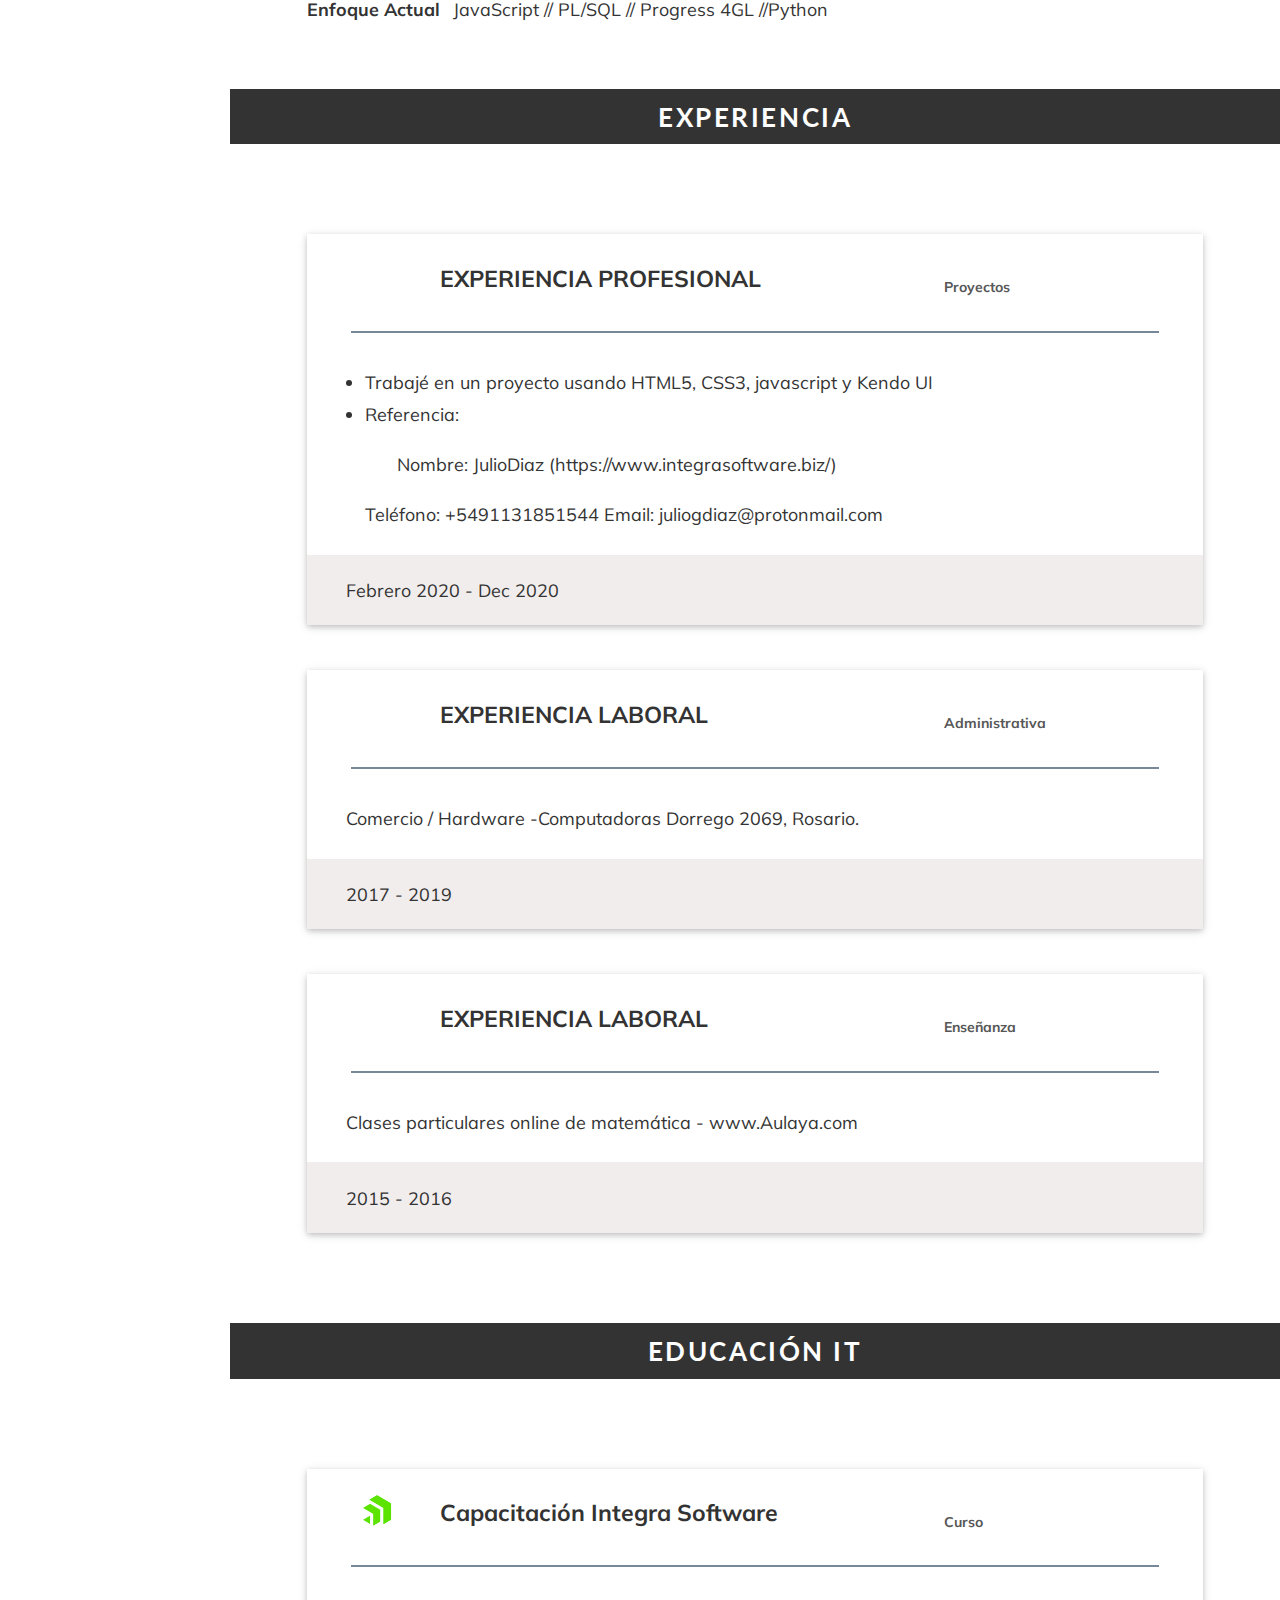
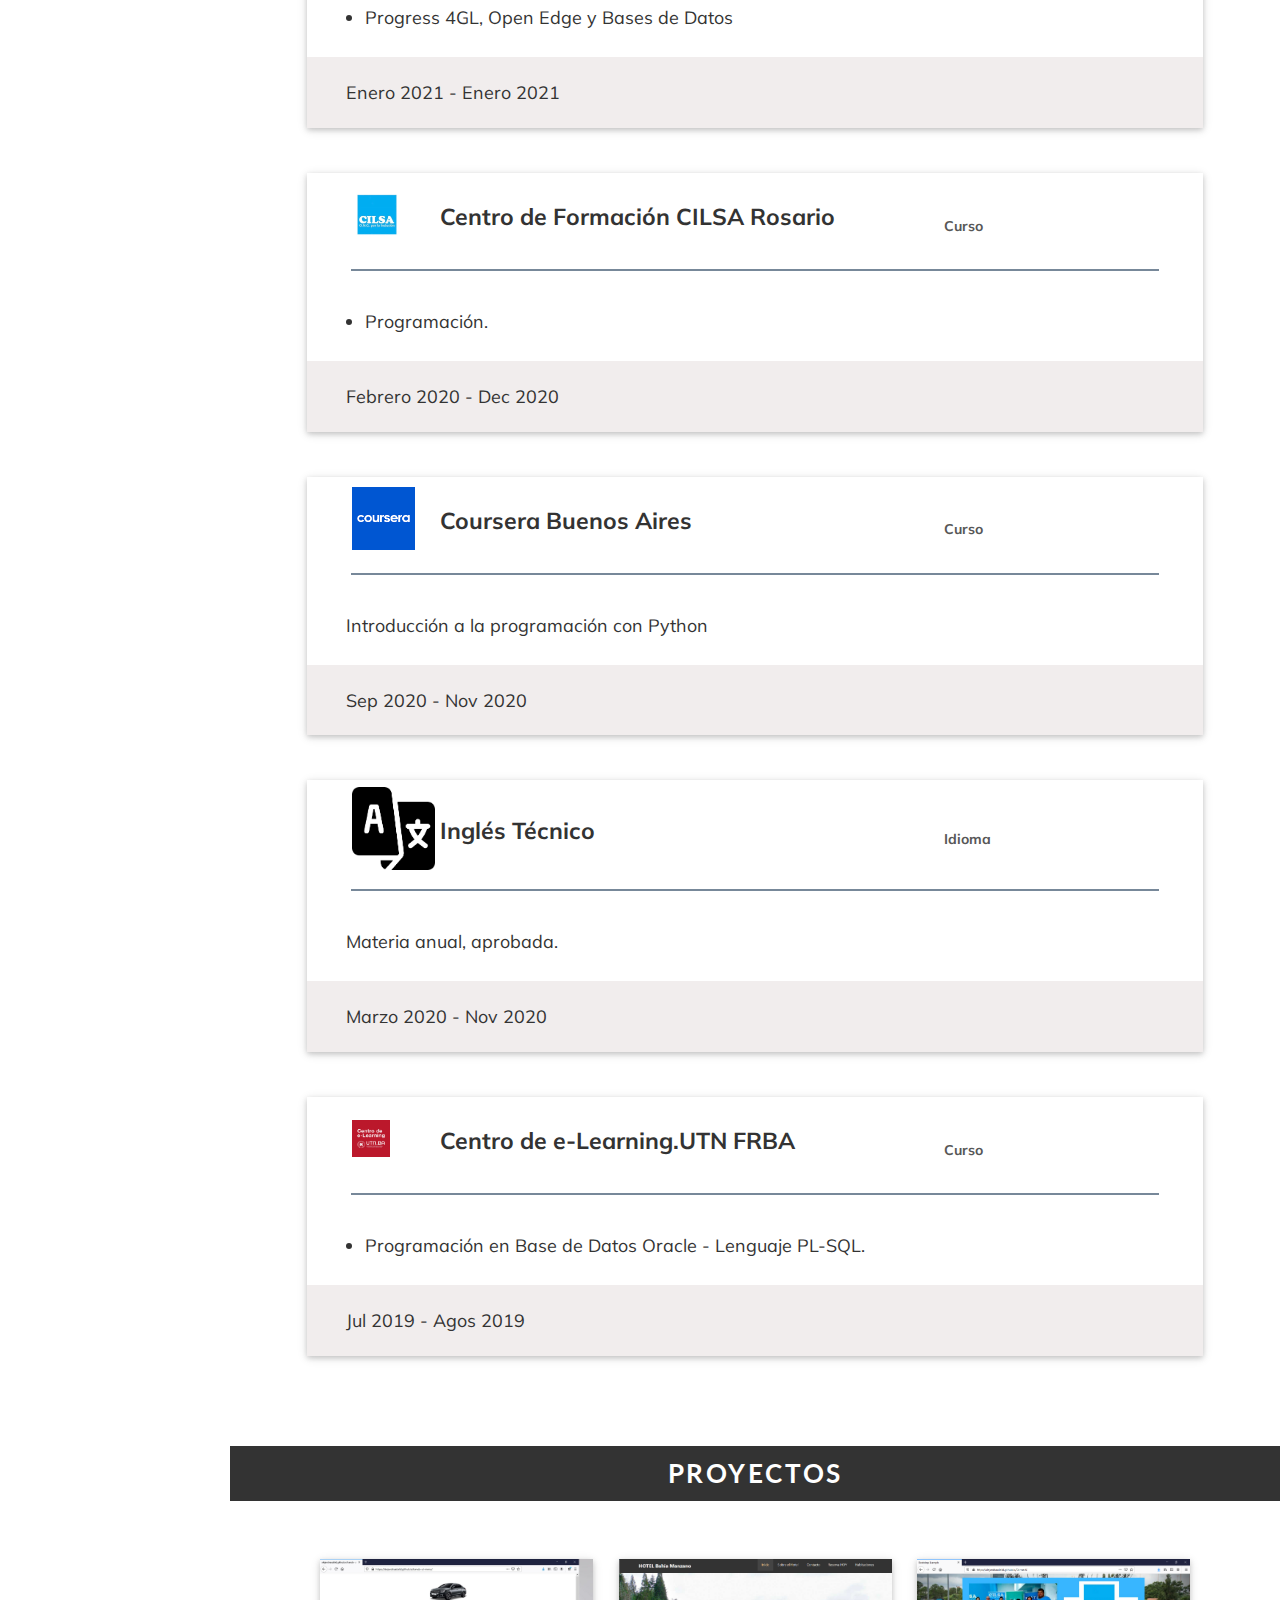
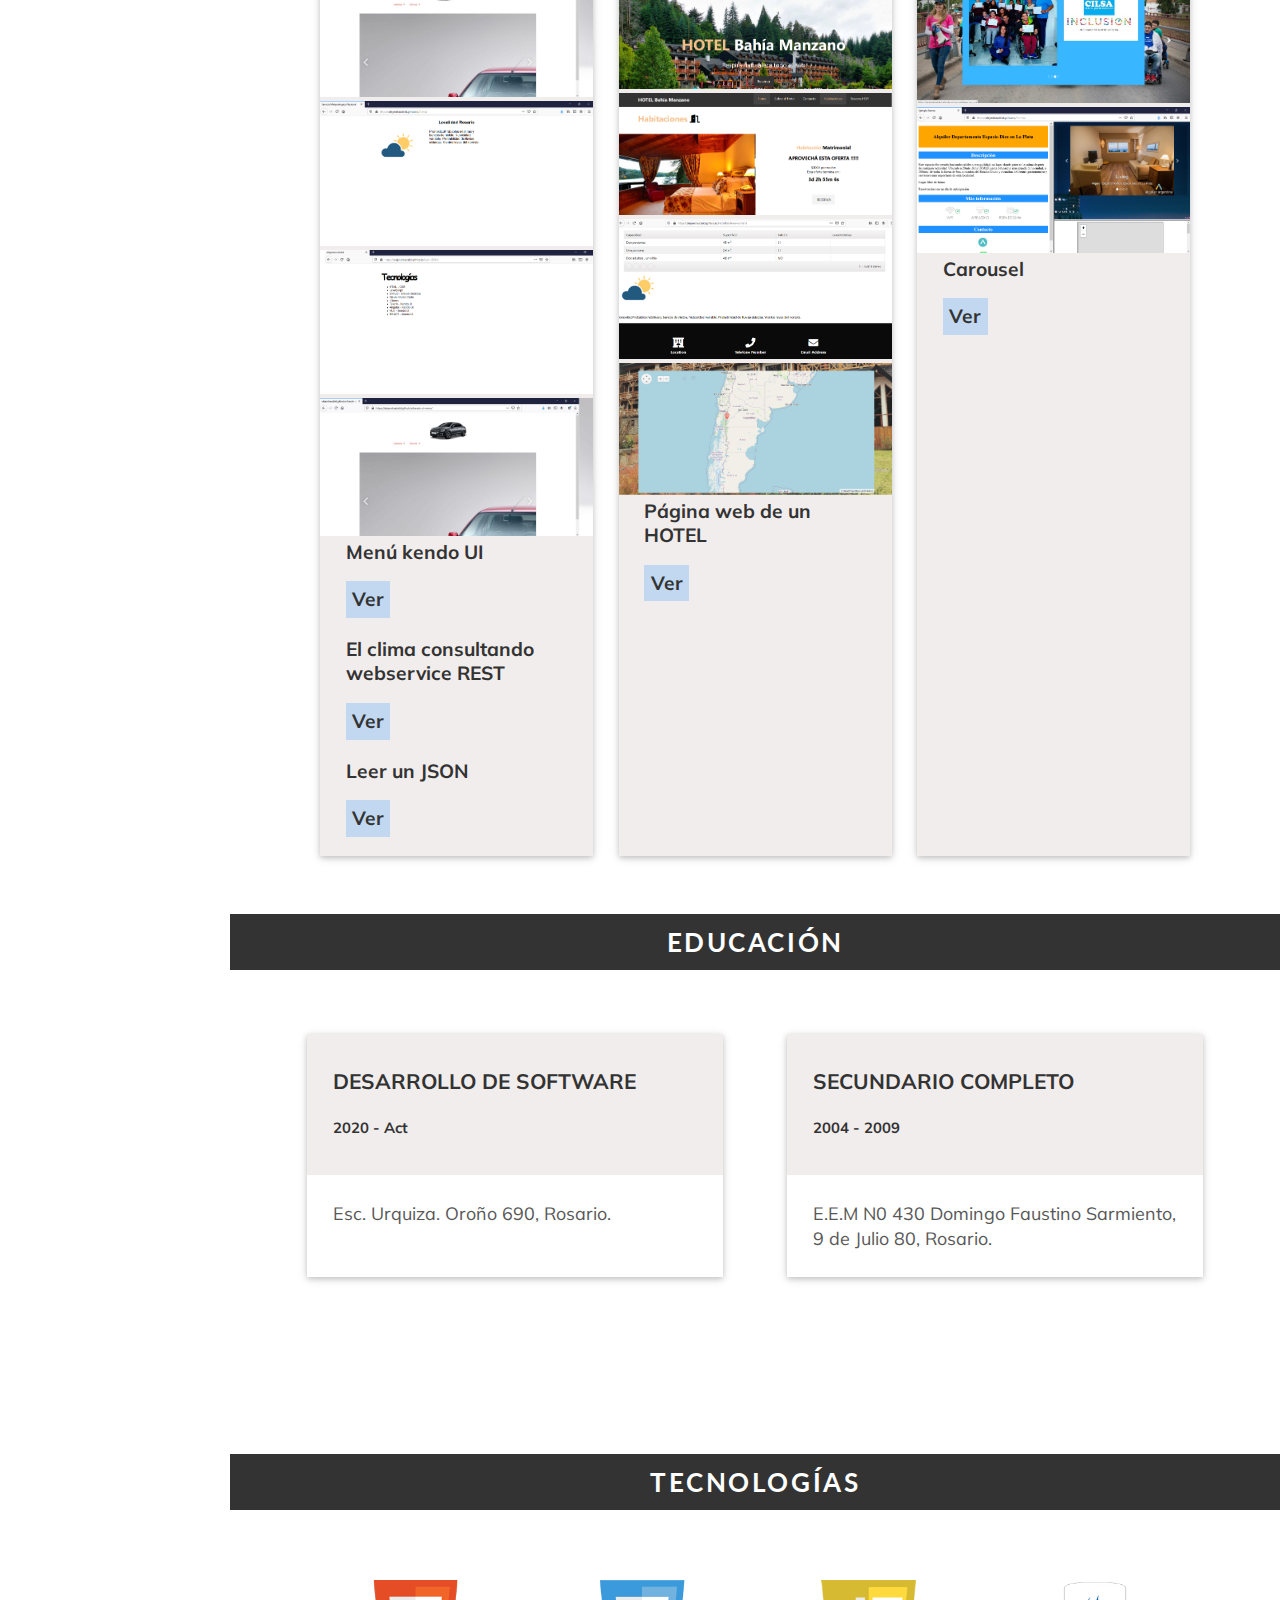
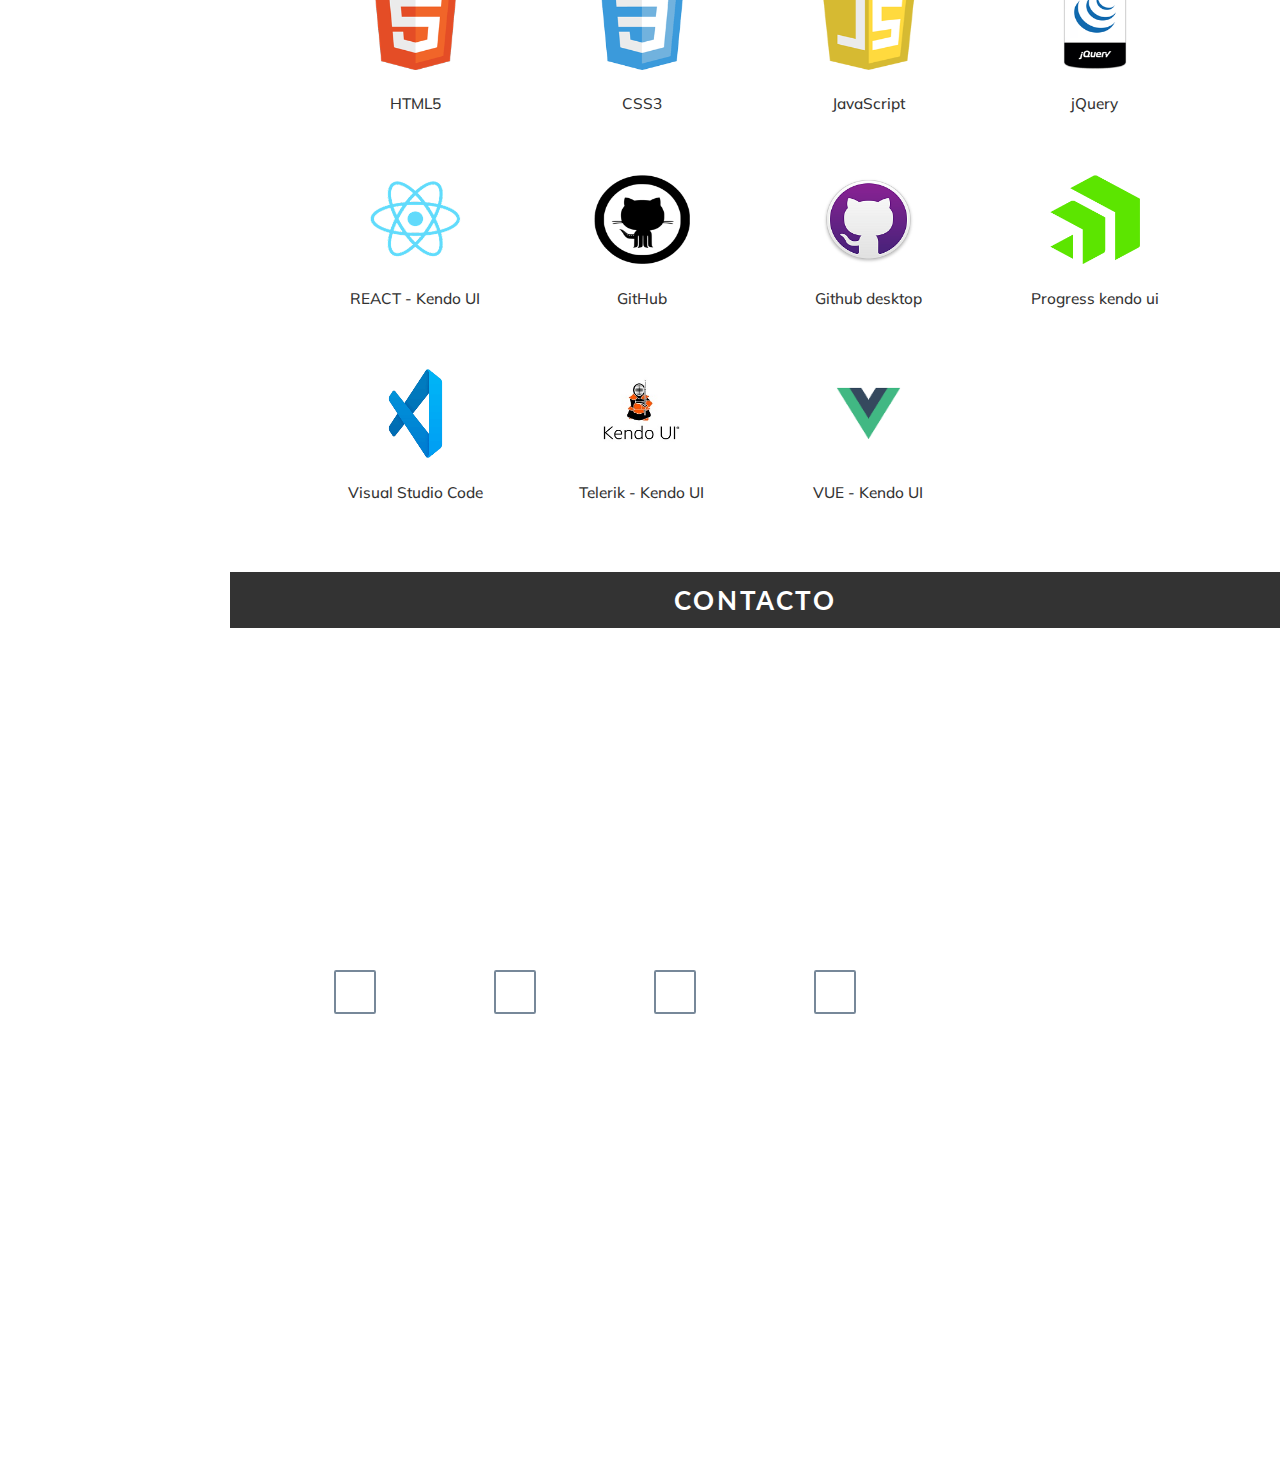
==== commit 2e0efc8d: "Update index.html" ====
--- a/index.html
+++ b/index.html
@@ -104,7 +104,7 @@
          
           <a href="#contact" class="navItems contact" id="navItems"> Contacto </a>
           <a
-            href="https://drive.google.com/file/d/12gLPJuBkOfsKONT7UhM579LFegraZ67/view"
+            href="https://drive.google.com/file/d/1ErbtBSb2jVtLZtZxxZNHHRfcyCZe3rgt/view?usp=sharing"
             target="_blank"
             class="navItems resumeHover" id="navItems"
           >
@@ -164,7 +164,7 @@
             <a href="mailto:AdalidAlejandra@protonmail.com" id="contáctame">Contáctame</a>
           </p>
           <div class="currentFocus">
-            <h4>Enfoque Actual </h4> <p>  JavaScript // PL/SQL // Progress 4GL </p>
+            <h4>Enfoque Actual </h4> <p>  JavaScript // PL/SQL // Progress 4GL //Python </p>
           </div>
 
         </div>
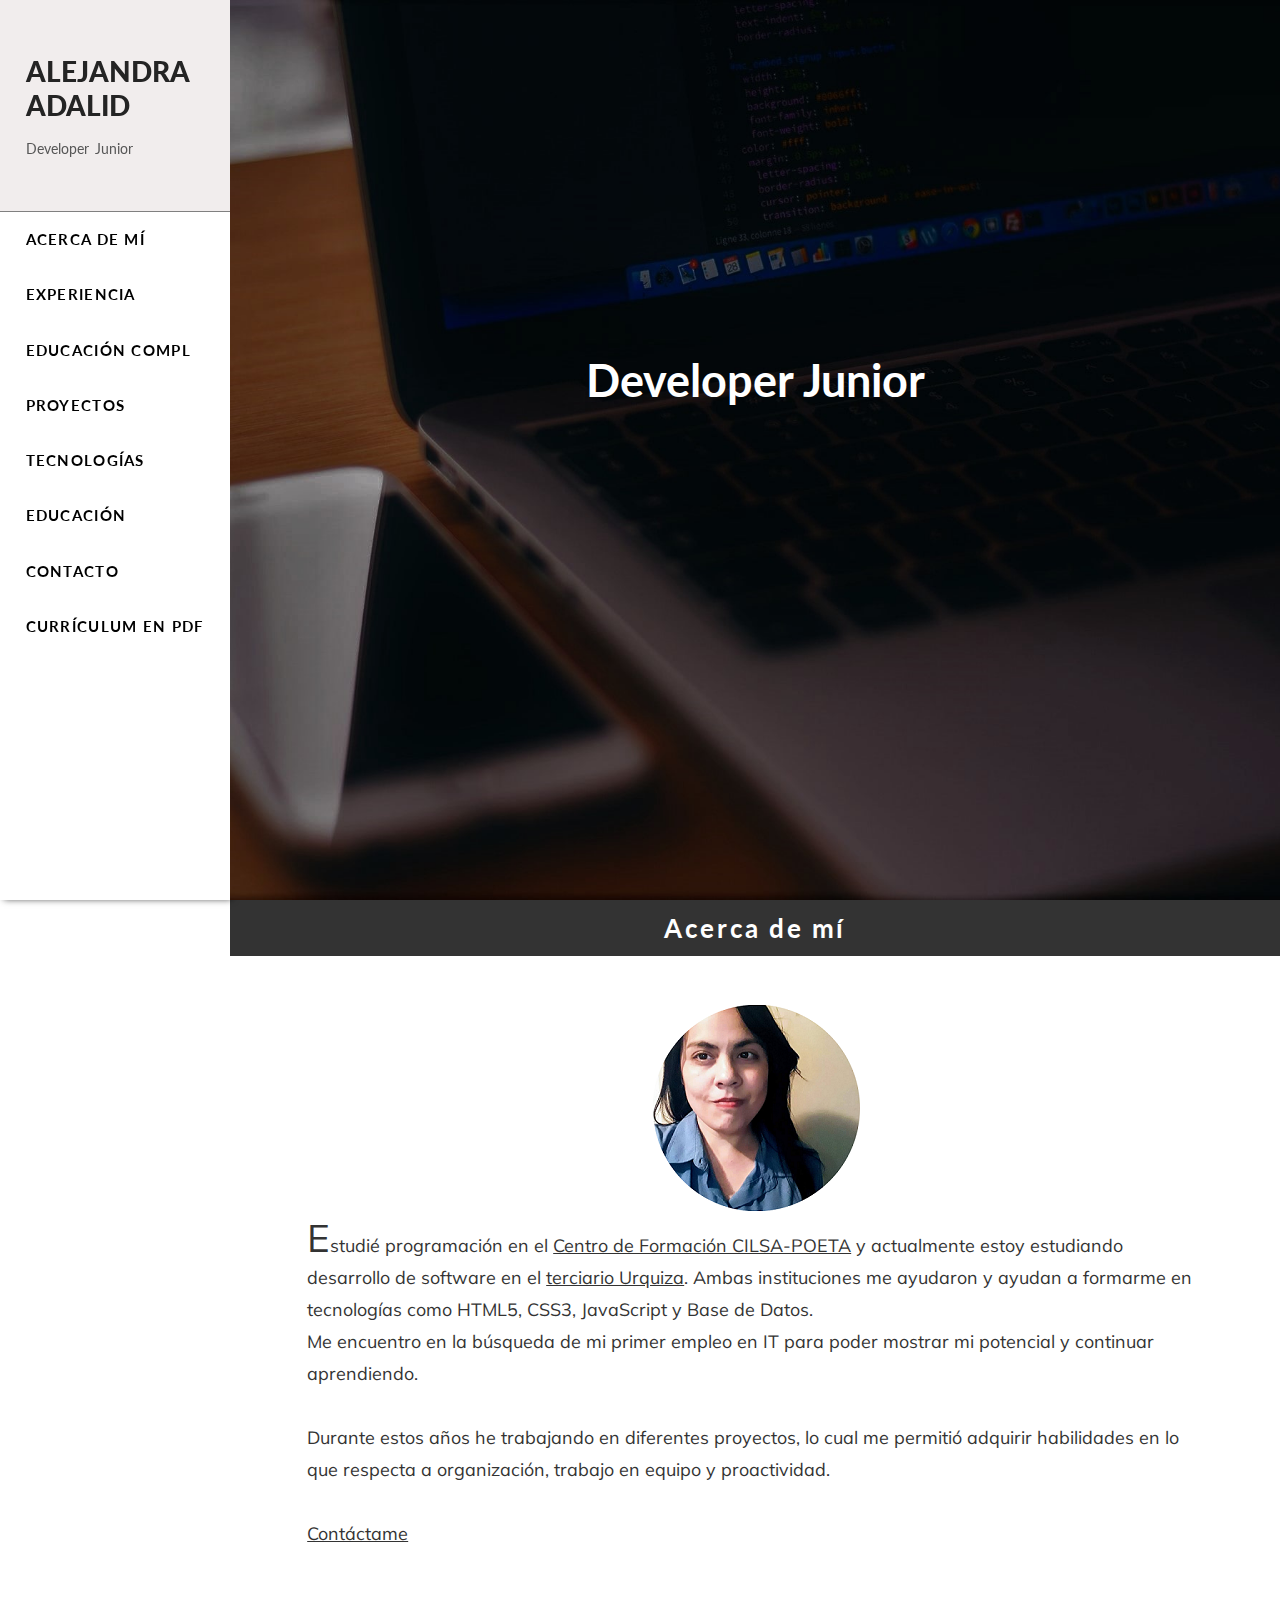
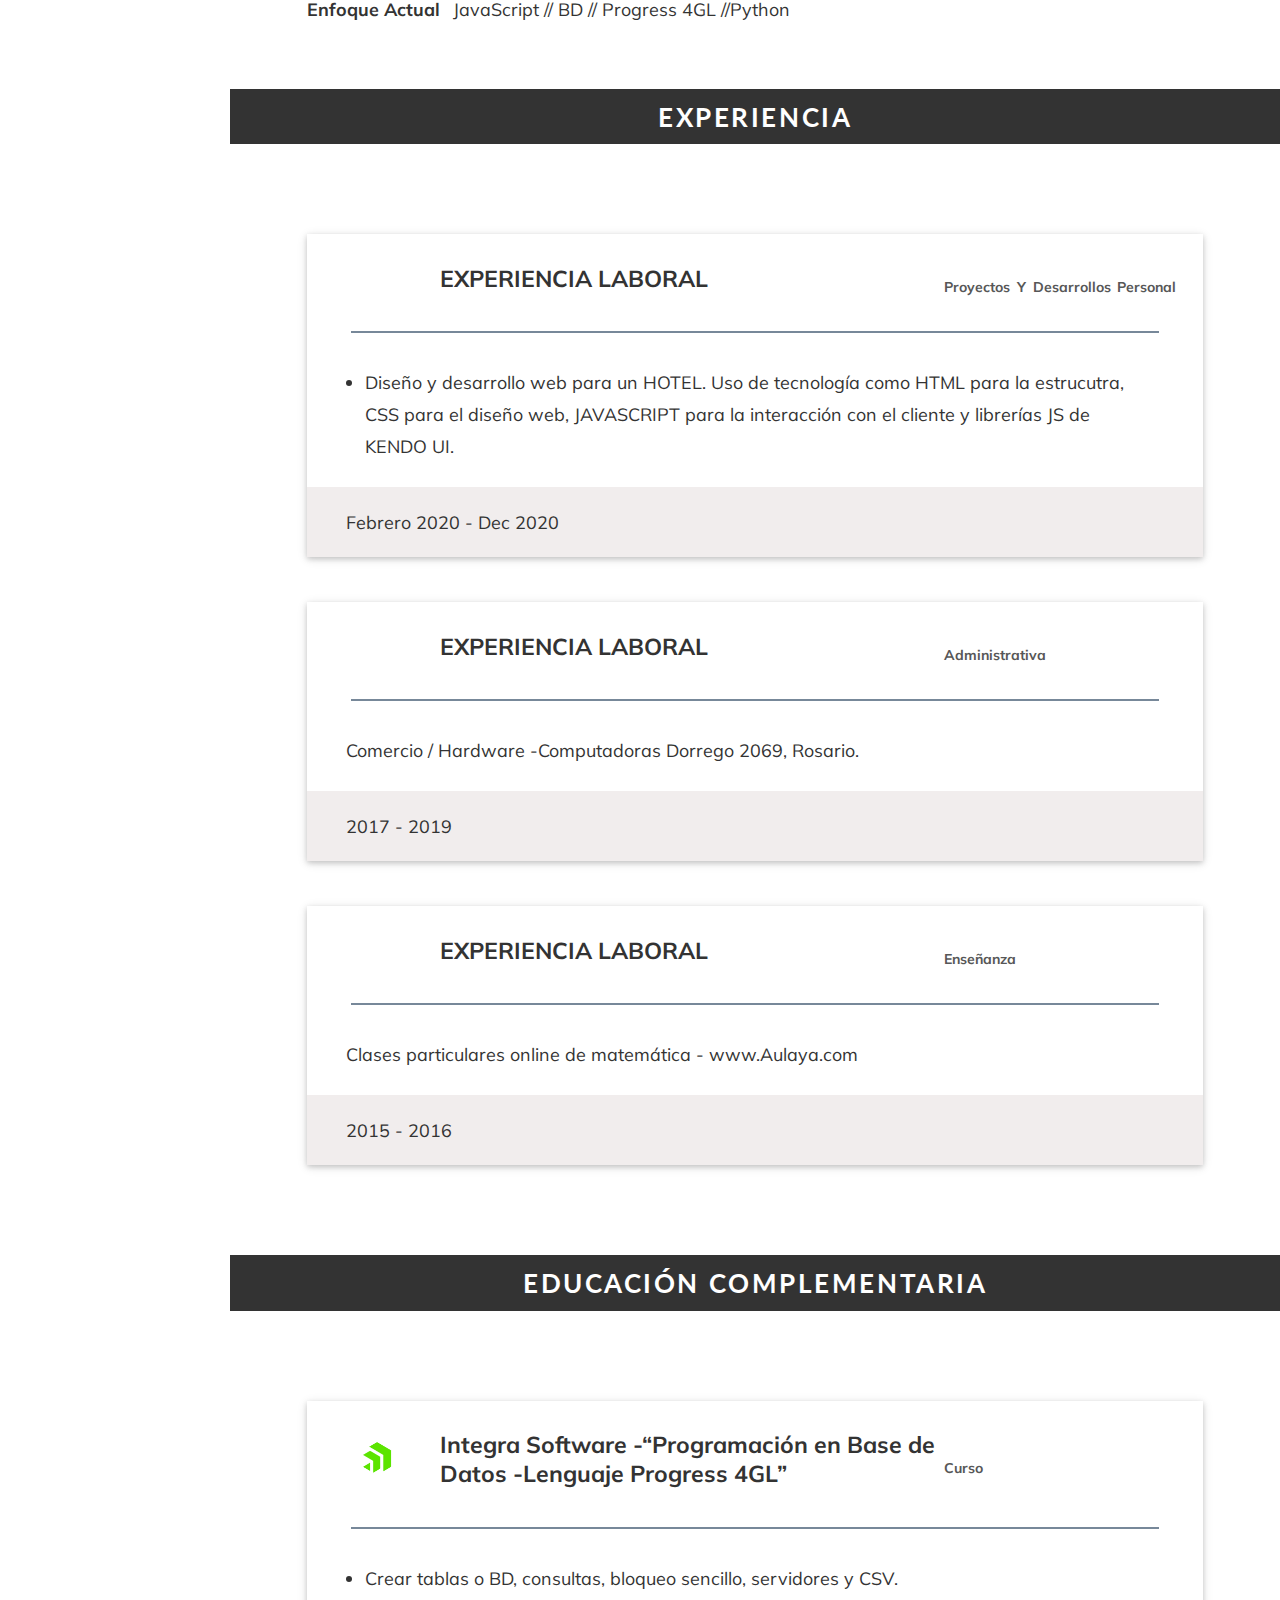
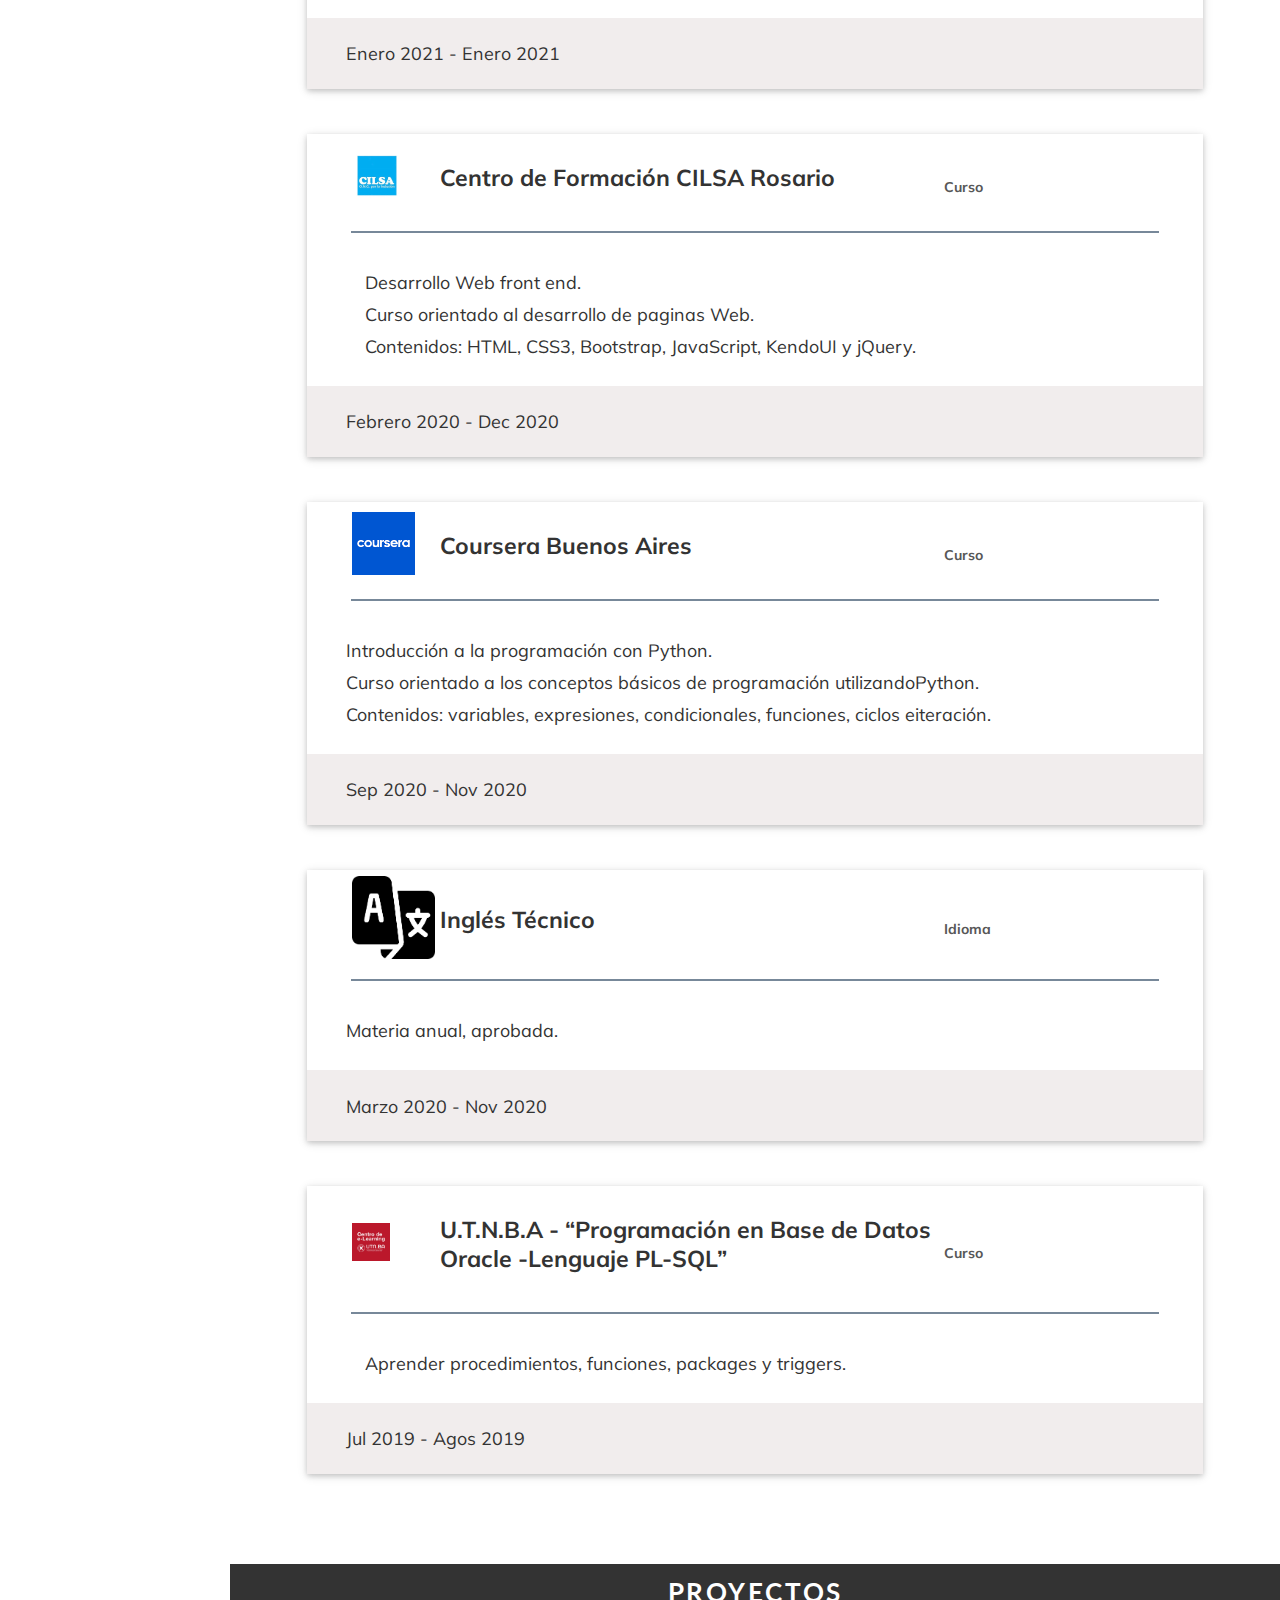
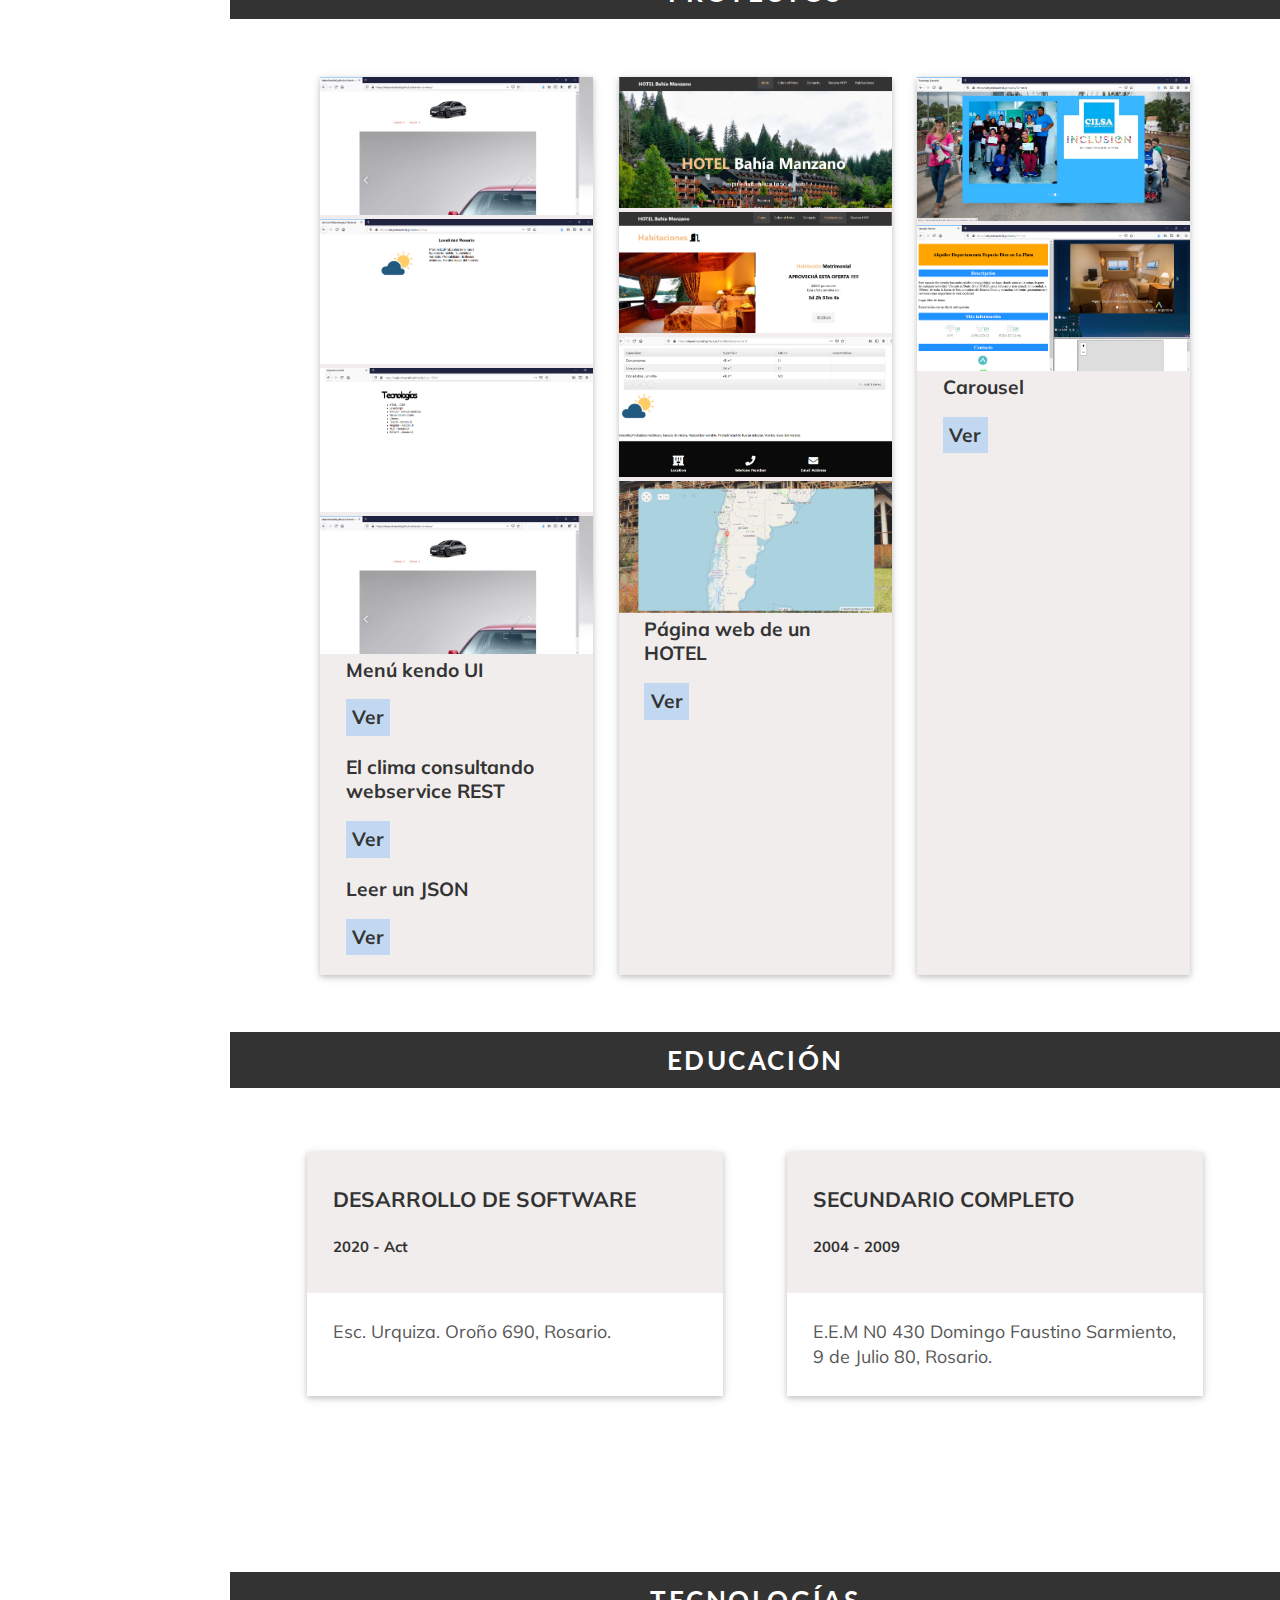
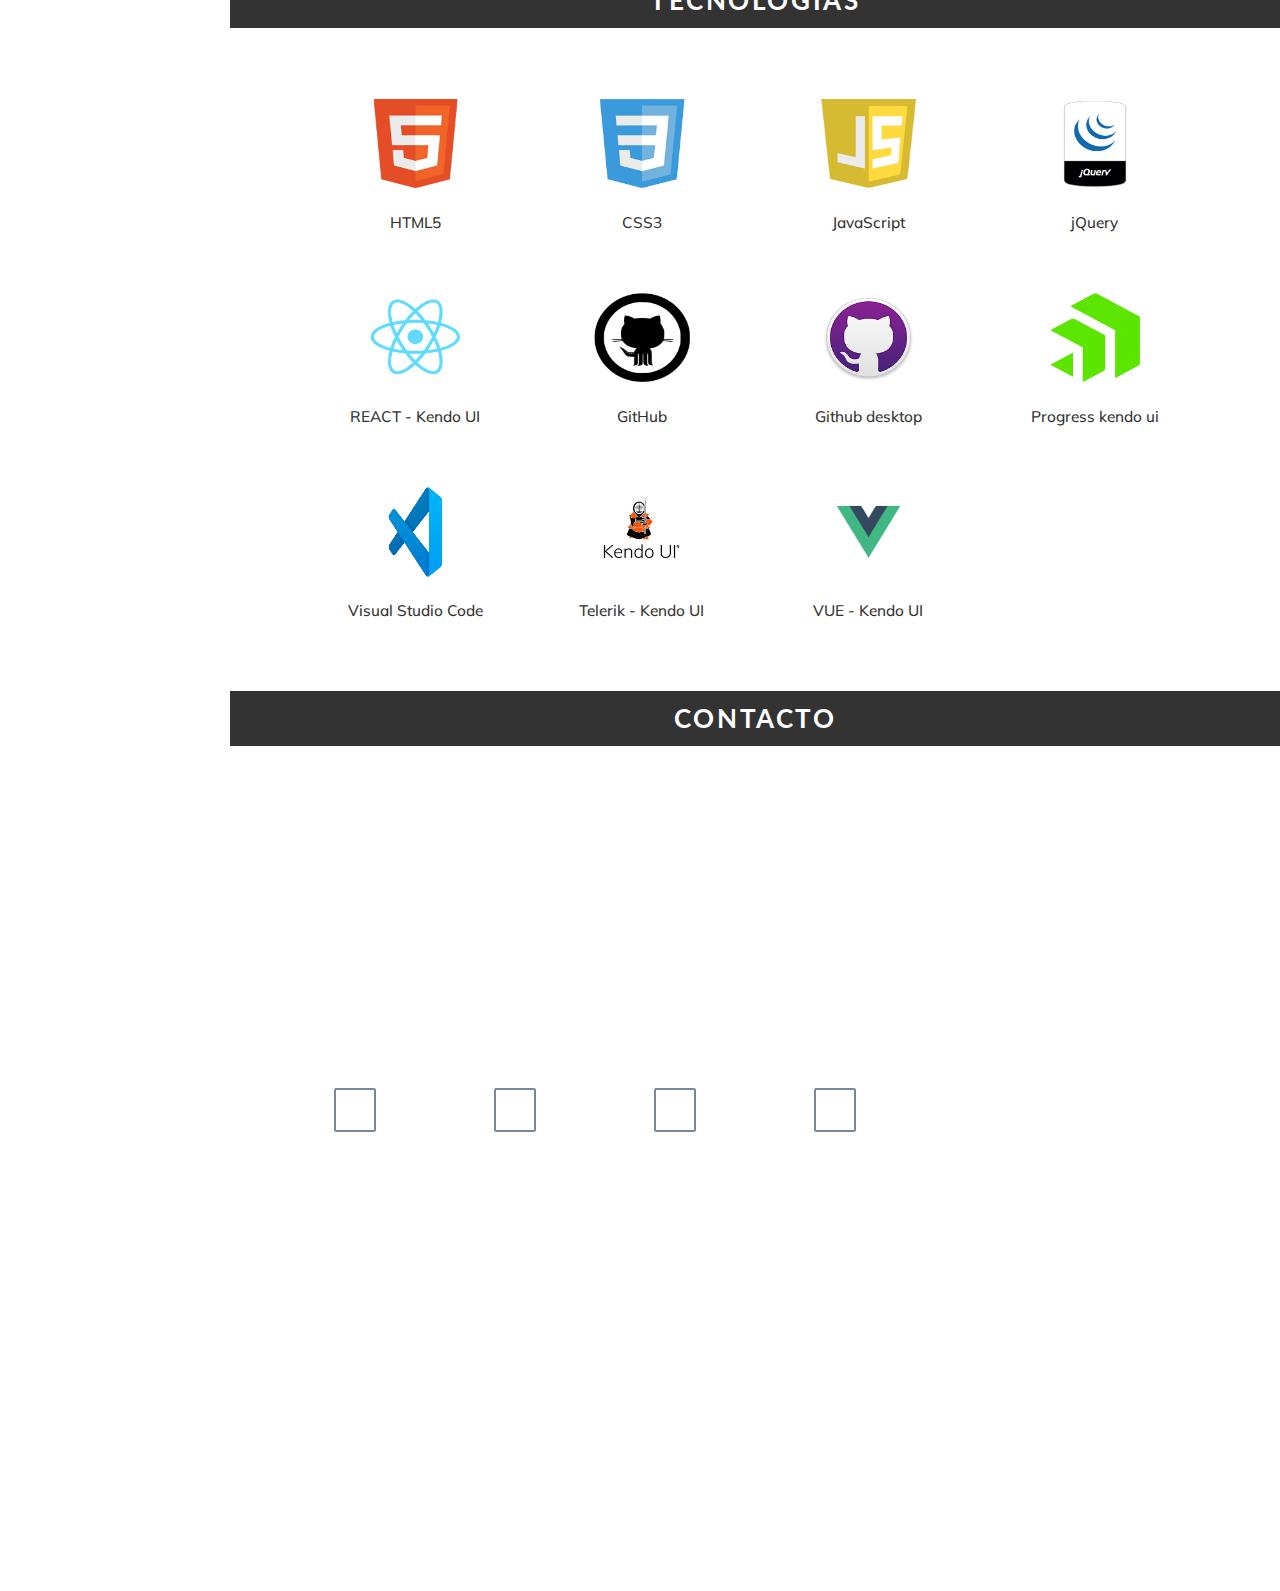
==== commit 6656d66c: "Add files via upload" ====
--- a/index.html
+++ b/index.html
@@ -51,11 +51,11 @@
         <div id="navMenu">
           <a href="#intro" class="logo">
             <span id="name"> Alejandra <br />Adalid</span>
-            <span id="profession">Front-end Developer</span>
+            <span id="profession">Developer Junior</span>
           </a>
           <a href="#about" class="navItems">Acerca de mí</a>
           <a href="#experience" class="navItems"> Experiencia </a>
-          <a href="#experienceIT" class="navItems"> Educación IT</a>
+          <a href="#experienceIT" class="navItems"> Educación Compl</a>
           <a href="#projects" class="navItems"> Proyectos </a>
           <a href="#skills" class="navItems"> tecnologías </a>
           <a href="#education" class="navItems"> Educación </a>
@@ -81,7 +81,7 @@
           <div class="mobileViewNavmenu">
             <a href="#intro" class="mobileViewLogo">
               <span id="myName">Alejandra Adalid </span>
-              <span id="myProfession"> Front end Jr.</span>
+              <span id="myProfession"> Developer Junior</span>
             </a>
             
           </div>
@@ -97,7 +97,7 @@
         <div id="navMenu hiddenItems">
           <a href="#about" class="navItems about" id="navItems"> Acerca de mí</a>
           <a href="#experience" class="navItems experience" id="navItems"> Experiencia </a>
-          <a href="#experienceIT" class="navItems experience" id="navItems"> Educación IT </a>
+          <a href="#experienceIT" class="navItems experience" id="navItems"> Educación Compl </a>
           <a href="#projects" class="navItems projects" id="navItems"> Proyectos </a>
           <a href="#skills" class="navItems skills" id="navItems"> tecnologías </a>
           <a href="#education" class="navItems education" id="navItems"> Educación </a>
@@ -122,7 +122,7 @@
         <div class="introWrapper">
           <section class="aboutMe parallaxContainer">
             <h2>
-              Frontend Developer Jr. <br />
+              Developer Junior <br />
             
             </h2>
           </section>
@@ -156,7 +156,7 @@
             <a href="https://www.terciariourquiza.edu.ar/" target="_blank"
               >  terciario Urquiza</a
             >. 
-            Ambas instituciones me ayudaron y ayudan a formarme en tecnologías como HTML5, CSS3, JavaScript y PL/SQL.<br />
+            Ambas instituciones me ayudaron y ayudan a formarme en tecnologías como HTML5, CSS3, JavaScript y Base de Datos.<br />
             Me encuentro en la búsqueda de mi primer empleo en IT para poder mostrar mi potencial y continuar aprendiendo</a
             >. <br /><br />
             Durante estos años he trabajando en diferentes proyectos, lo cual me permitió adquirir habilidades en lo que respecta a organización, trabajo en equipo y proactividad.   <br /><br />
@@ -164,7 +164,7 @@
             <a href="mailto:AdalidAlejandra@protonmail.com" id="contáctame">Contáctame</a>
           </p>
           <div class="currentFocus">
-            <h4>Enfoque Actual </h4> <p>  JavaScript // PL/SQL // Progress 4GL //Python </p>
+            <h4>Enfoque Actual </h4> <p>  JavaScript // BD // Progress 4GL //Python </p>
           </div>
 
         </div>
@@ -184,8 +184,8 @@
                   alt=""
                 />
               </div>
-              <h3>EXPERIENCIA PROFESIONAL</h3>
-              <div class="position"><h4>Proyectos</h4></div>
+              <h3>EXPERIENCIA LABORAL</h3>
+              <div class="position"><h4>Proyectos y Desarrollos personal</h4></div>
             </div>
             <!-- <hr style="width: 90%; border: 0.7px solid black;" /> -->
             <hr>
@@ -193,14 +193,7 @@
               <p>
 
                 <ul>
-                  <li> Trabajé en un proyecto usando HTML5, CSS3, javascript y Kendo UI</li>
-              
-                  <li>Referencia: </li>
-               <p> Nombre: JulioDiaz (https://www.integrasoftware.biz/) </p>
-             
-               Teléfono: +5491131851544 
-             Email:
-               juliogdiaz@protonmail.com</p>
+                  <li> Diseño y desarrollo web para un HOTEL. Uso de tecnología como HTML para la estrucutra, CSS para el diseño web, JAVASCRIPT para la interacción con el cliente y librerías JS de KENDO UI.</li>
               
                 </ul>
               </p>
@@ -267,7 +260,7 @@
 
 <!-- EXPERIENCE IT SECTION STARTS -->
 <section class="section scrollspy" id="experienceIT">
-  <h1>EDUCACIÓN IT</h1>
+  <h1>EDUCACIÓN COMPLEMENTARIA</h1>
   <div class="commonProperty experienceSectoin">
  
     <!-- BOX-1a -->
@@ -279,7 +272,7 @@
         alt=""
       />
     </div>
-    <h3>Capacitación Integra Software</h3>
+    <h3>Integra Software -“Programación en Base de Datos -Lenguaje Progress 4GL” </h3>
     <div class="position"><h4>Curso</h4></div>
   </div>
   <!-- <hr style="width: 90%; border: 0.7px solid black;" /> -->
@@ -288,7 +281,7 @@
     <p>
 
       <ul>
-        <li>Progress 4GL, Open Edge y Bases de Datos</li>
+        <li>Crear tablas o BD, consultas, bloqueo sencillo, servidores y CSV.</li>
       </ul>
     </p>
   </div>
@@ -316,7 +309,9 @@
 
           <ul>
         
-            <li>Programación.</li>
+            Desarrollo Web front end.
+            </br> Curso orientado al desarrollo de paginas Web.
+          </br>  Contenidos: HTML, CSS3, Bootstrap, JavaScript, KendoUI y jQuery.
             
           </ul>
         </p>
@@ -342,7 +337,10 @@
       <hr>
       <div class="boxBody">
         <p>
-          Introducción a la programación con Python
+
+          Introducción a la programación con Python.
+        </br>Curso orientado a los conceptos básicos de programación utilizandoPython.
+      </br> Contenidos: variables, expresiones, condicionales, funciones, ciclos eiteración.
     
         </p>
       </div>
@@ -382,7 +380,7 @@
             alt=""
           />
         </div>
-        <h3>Centro de e-Learning.UTN FRBA  </h3>
+        <h3>U.T.N.B.A - “Programación en Base de Datos Oracle -Lenguaje PL-SQL”  </h3>
         <div class="position"><h4>Curso</h4></div>
       </div>
       <!-- <hr style="width: 90%; border: 0.7px solid black;" /> -->
@@ -390,7 +388,7 @@
       <div class="boxBody">
         <p>
           <ul>
-            <li>Programación en Base de Datos Oracle - Lenguaje PL-SQL.
+            Aprender procedimientos, funciones, packages y triggers.
           
           </ul>
         </p>
